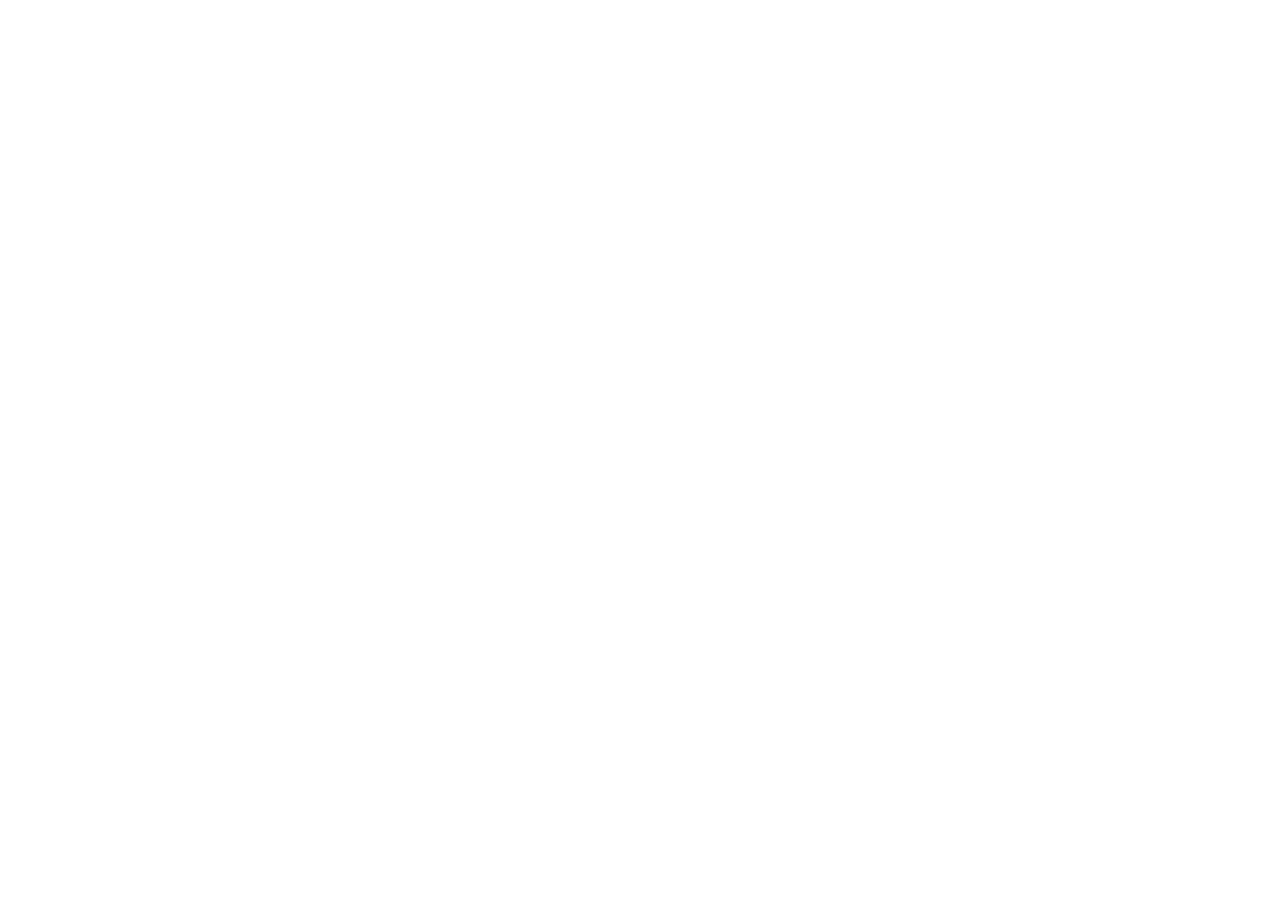
==== bootstrap/index.html @ 495967c0 "template created" ====
<!DOCTYPE html>
<html lang="en">
<head>
    <meta charset="UTF-8">
    <meta name="viewport" content="width=device-width, initial-scale=1.0">
    <title>Document</title>
</head>
<body>
    
</body>
</html>
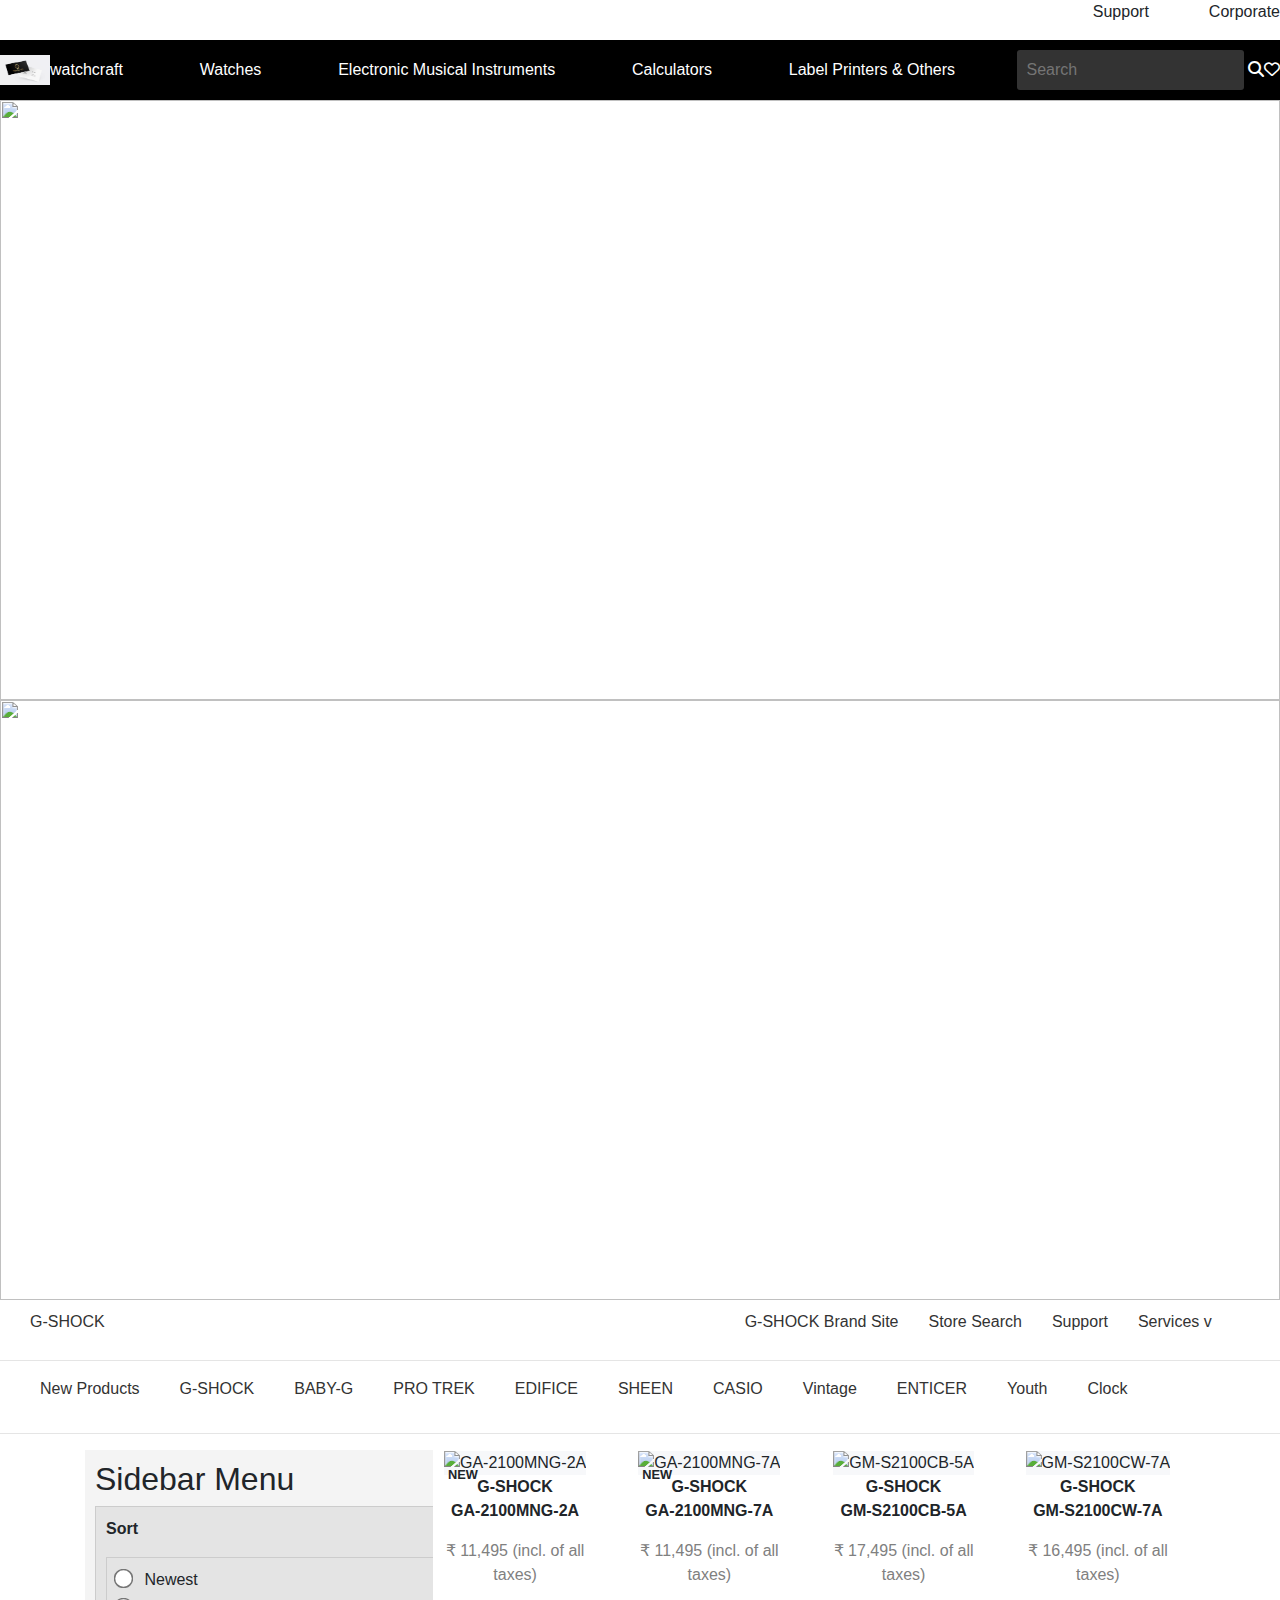
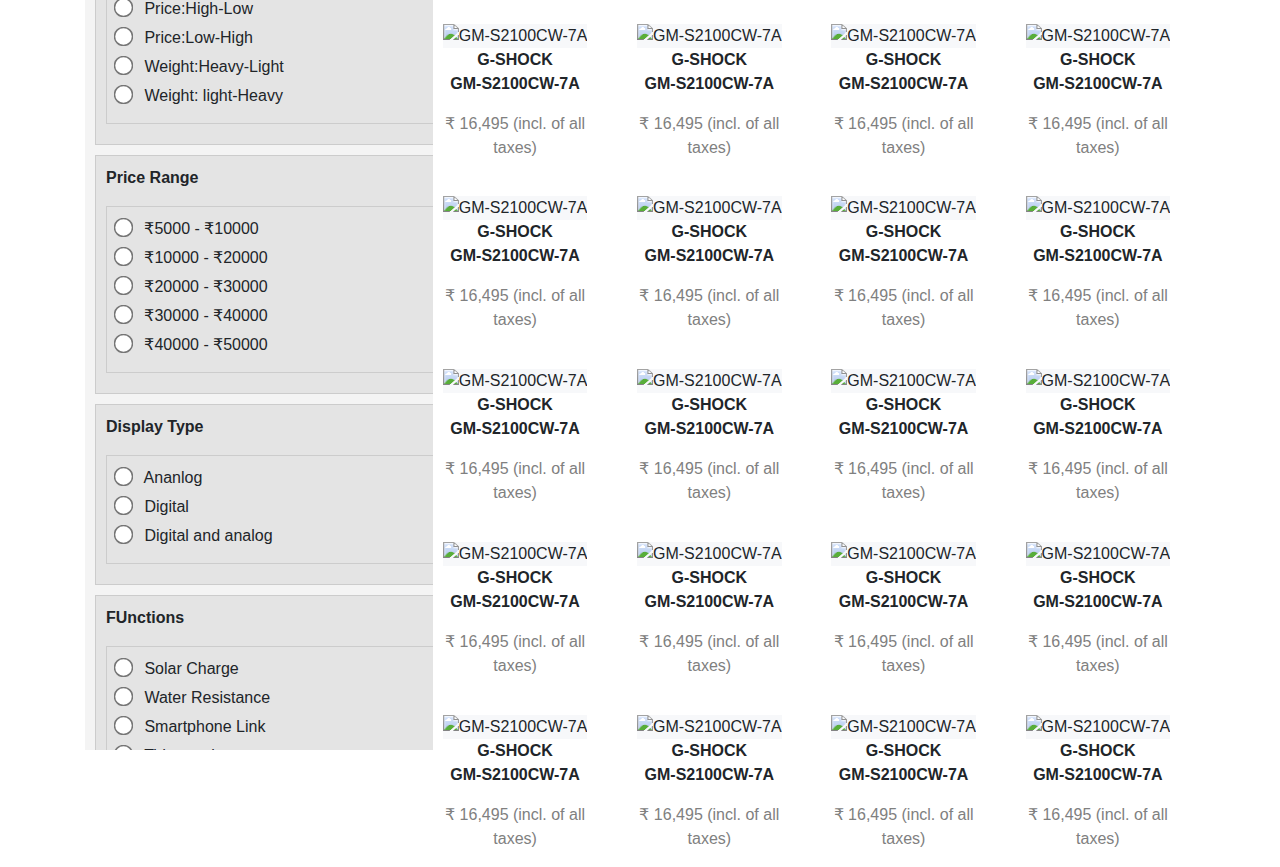
==== commit da2d883c: "Day-2Work" ====
--- a/bootstrap/index.html
+++ b/bootstrap/index.html
@@ -1,11 +1,467 @@
+<!-- /* ------------------------------------------------Aditya Thakur(Start)---------------------------------------------------------- */ -->
+
 <!DOCTYPE html>
 <html lang="en">
+
 <head>
     <meta charset="UTF-8">
     <meta name="viewport" content="width=device-width, initial-scale=1.0">
-    <title>Document</title>
+    <title>Casio G-SHOCK Watches</title>
+    <link rel="stylesheet" href="styles.css">
+    <link rel="stylesheet" href="https://cdnjs.cloudflare.com/ajax/libs/font-awesome/6.6.0/css/all.min.css">
+    <link href="https://maxcdn.bootstrapcdn.com/bootstrap/4.5.2/css/bootstrap.min.css" rel="stylesheet" />
+    <link href="https://stackpath.bootstrapcdn.com/bootstrap/4.5.2/css/bootstrap.min.css" rel="stylesheet">
+
 </head>
+
 <body>
-    
+    <nav>
+        <div class="adi-container">
+            <div class="adi-1st-nav">
+                <ul>Support</ul>
+                <ul>Corporate</ul>
+            </div>
+            <div class="adi-2nd-nav">
+                <ul><img src="./images/Screenshot 2024-07-17 230038.png" alt="logo"></ul>
+                <ul>watchcraft</ul>
+                <ul>Watches</ul>
+                <ul>Electronic Musical Instruments</ul>
+                <ul>Calculators</ul>
+                <ul>Label Printers & Others</ul>
+                <ul>
+                    <input type="text" placeholder="Search">
+                    <i class="fas fa-search"></i>
+                </ul>
+                <ul><i class="far fa-heart"></i></ul>
+            </div>
+            <div>
+                <img style="width: 100%; height: 600px;" src="images/watch craft1.png" alt="">
+
+            </div>
+
+            <div>
+                <img style="width: 100%; height: 600px;" src="images/watchcraft2.png" alt="">
+            </div>
+            <div class="adi-3rd-nav">
+                <ul>G-SHOCK</ul>
+                <ul>G-SHOCK Brand Site</ul>
+                <ul>Store Search</ul>
+                <ul>Support</ul>
+                <ul>Services v</ul>
+            </div>
+            <hr>
+            <div class="adi-4th-nav">
+                <ul>New Products</ul>
+                <ul>G-SHOCK</ul>
+                <ul>BABY-G</ul>
+                <ul>PRO TREK</ul>
+                <ul>EDIFICE</ul>
+                <ul>SHEEN</ul>
+                <ul>CASIO</ul>
+                <ul>Vintage</ul>
+                <ul>ENTICER</ul>
+                <ul>Youth</ul>
+                <ul>Clock</ul>
+            </div>
+            <hr>
+        </div>
+    </nav>
+    <!-- /* ------------------------------------------------Abhishek Mandal(Start)---------------------------------------------------------- */ -->
+    <div class="mainbody">
+        <div class="container">
+            <div class="sidebar-container">
+                <div class="sidebar">
+                    <h2>Sidebar Menu</h2>
+                    <div>
+                        <p><b>Sort</b></p>
+                        <div class="radio-group">
+                            <label><input type="radio" name="group1" value="1"> Newest</label>
+                            <label><input type="radio" name="group1" value="2"> Price:High-Low</label>
+                            <label><input type="radio" name="group1" value="3"> Price:Low-High</label>
+                            <label><input type="radio" name="group1" value="4"> Weight:Heavy-Light</label>
+                            <label><input type="radio" name="group1" value="5"> Weight: light-Heavy</label>
+                        </div>
+                    </div>
+                    <div>
+                        <p><b>Price Range</b></p>
+                        <div class="radio-group">
+                            <label><input type="radio" name="group2" value="1"> ₹5000 - ₹10000</label>
+                            <label><input type="radio" name="group2" value="2"> ₹10000 - ₹20000</label>
+                            <label><input type="radio" name="group2" value="3"> ₹20000 - ₹30000</label>
+                            <label><input type="radio" name="group2" value="4"> ₹30000 - ₹40000</label>
+                            <label><input type="radio" name="group2" value="5"> ₹40000 - ₹50000</label>
+                        </div>
+                    </div>
+                    <div>
+                        <p><b>Display Type</b></p>
+                        <div class="radio-group">
+                            <label><input type="radio" name="group3" value="1"> Ananlog</label>
+                            <label><input type="radio" name="group3" value="2"> Digital</label>
+                            <label><input type="radio" name="group3" value="3"> Digital and analog</label>
+                        </div>
+                    </div>
+                    <div>
+                        <p><b>FUnctions</b></p>
+                        <div class="radio-group">
+                            <label><input type="radio" name="group4" value="1"> Solar Charge</label>
+                            <label><input type="radio" name="group4" value="2"> Water Resistance</label>
+                            <label><input type="radio" name="group4" value="3"> Smartphone Link</label>
+                            <label><input type="radio" name="group4" value="4"> Tide graph</label>
+                            <label><input type="radio" name="group4" value="5"> Hand home position correction</label>
+                            <label><input type="radio" name="group4" value="5"> Mood Data</label>
+                        </div>
+                    </div>
+                    <div>
+                        <p><b>Bezel Color</b></p>
+                        <div class="radio-group">
+                            <label><input type="radio" name="group5" value="1"> Black</label>
+                            <label><input type="radio" name="group5" value="2"> Blue</label>
+                            <label><input type="radio" name="group5" value="3"> Green</label>
+                            <label><input type="radio" name="group5" value="4"> Pink</label>
+                            <label><input type="radio" name="group5" value="5"> Beige</label>
+                            <label><input type="radio" name="group5" value="5"> purple</label>
+                            <label><input type="radio" name="group5" value="5"> yellow</label>
+                            <label><input type="radio" name="group5" value="5"> red</label>
+                            <label><input type="radio" name="group5" value="5"> grey</label>
+                            <label><input type="radio" name="group5" value="5"> orange</label>
+                            <label><input type="radio" name="group5" value="5"> voilet</label>
+                            <label><input type="radio" name="group5" value="5"> gold</label>
+                            <label><input type="radio" name="group5" value="5"> copper</label>
+                        </div>
+                    </div>
+                    <div>
+                        <p><b>Series</b></p>
+                        <div class="radio-group">
+                            <label><input type="radio" name="group6" value="1"> MT-G</label>
+                            <label><input type="radio" name="group6" value="2"> FULL METAL</label>
+                            <label><input type="radio" name="group6" value="3"> OG-STEEL</label>
+                            <label><input type="radio" name="group6" value="4"> G-SQUAD</label>
+                            <label><input type="radio" name="group6" value="5"> MASTER OF G</label>
+                        </div>
+                    </div>
+                    <div>
+                        <p><b>Time Adjustment</b></p>
+                        <div class="radio-group">
+                            <label><input type="radio" name="group7" value="1"> GPS satellite radio reception</label>
+                            <label><input type="radio" name="group7" value="2"> Standard radio reception</label>
+                            <label><input type="radio" name="group7" value="3"> Option 3</label>
+                        </div>
+                    </div>
+                    <div>
+                        <p><b>Sensor feature</b></p>
+                        <div class="radio-group">
+                            <label><input type="radio" name="group8" value="1"> Direction</label>
+                            <label><input type="radio" name="group8" value="2"> Altitude</label>
+                            <label><input type="radio" name="group8" value="3"> Barometric pressure</label>
+                            <label><input type="radio" name="group8" value="4"> Temperature</label>
+                            <label><input type="radio" name="group8" value="5"> Water depth</label>
+                        </div>
+                    </div>
+                    <div>
+                        <p><b>Characteristics</b></p>
+                        <div class="radio-group">
+                            <label><input type="radio" name="group9" value="1">Carbon materials</label>
+                            <label><input type="radio" name="group9" value="2">Collaboration model</label>
+                        </div>
+                    </div>
+                    <div>
+                        <p><b>Water resistance function</b></p>
+                        <div class="radio-group">
+                            <label><input type="radio" name="group10" value="1"> Water resistance for ISO 200m
+                                submersion</label>
+                            <label><input type="radio" name="group10" value="2"> Water resistance up to 20 bar</label>
+
+                        </div>
+                    </div>
+                    <button class="clear-button" onclick="clearFilters()">Clear Filter</button>
+                </div>
+                <script>
+                    function clearFilters() {
+                        const radios = document.querySelectorAll('.sidebar input[type="radio"]');
+                        radios.forEach(radio => {
+                            radio.checked = false;
+                        });
+                    }
+                </script>
+                <!-- /* ------------------------------------------------Himanshu Ladekar(Start)---------------------------------------------------------- */ -->
+            </div>
+            <div class="container" id="hima">
+                <div class="row" id="hima2">
+                    <div class="col-lg-3 col-md-6 watch-card">
+                        <div class="position-relative">
+                            <span class="new-label">NEW</span>
+                            <img src="https://www.casio.com/content/dam/casio/product-info/locales/in/en/timepiece/product/watch/G/GA/GA2/ga-2100mng-2a/assets/GA-2100MNG-2A.png.transform/product-panel/image.png"
+                                alt="GA-2100MNG-2A" class="watch-image" />
+                        </div>
+                        <p class="watch-name">G-SHOCK<br />GA-2100MNG-2A</p>
+                        <p class="watch-price">₹ 11,495 (incl. of all taxes)</p>
+                    </div>
+                    <div class="col-lg-3 col-md-6 watch-card">
+                        <div class="position-relative">
+                            <span class="new-label">NEW</span>
+                            <img src="https://www.casio.com/content/dam/casio/product-info/locales/in/en/timepiece/product/watch/G/GR/GRB/gr-b300-1a/assets/GR-B300-1A.png.transform/product-panel/image.png"
+                                alt="GA-2100MNG-7A" class="watch-image" />
+                        </div>
+                        <p class="watch-name">G-SHOCK<br />GA-2100MNG-7A</p>
+                        <p class="watch-price">₹ 11,495 (incl. of all taxes)</p>
+                    </div>
+                    <div class="col-lg-3 col-md-6 watch-card">
+                        <div class="position-relative">
+                            <img src="https://www.casio.com/content/casio/locales/in/en/products/watches/gshock/_jcr_content/root/responsivegrid/container/product_panel_list_f/content_panel_202302141951216142/image.casiocoreimg.png/1717392389607/gm-110gc-1a.png"
+                                alt="GM-S2100CB-5A" class="watch-image" />
+                        </div>
+                        <p class="watch-name">G-SHOCK<br />GM-S2100CB-5A</p>
+                        <p class="watch-price">₹ 17,495 (incl. of all taxes)</p>
+                    </div>
+                    <div class="col-lg-3 col-md-6 watch-card">
+                        <div class="position-relative">
+                            <img src="https://www.casio.com/content/dam/casio/product-info/locales/in/en/timepiece/product/watch/G/G5/G56/g-5600srf-1/assets/G-5600SRF-1.png.transform/product-panel/image.png"
+                                alt="GM-S2100CW-7A" class="watch-image" />
+                        </div>
+                        <p class="watch-name">G-SHOCK<br />GM-S2100CW-7A</p>
+                        <p class="watch-price">₹ 16,495 (incl. of all taxes)</p>
+                    </div>
+                    <div class="col-lg-3 col-md-6 watch-card">
+                        <div class="position-relative">
+                            <img src="https://www.casio.com/content/dam/casio/product-info/locales/in/en/timepiece/product/watch/G/G5/G56/g-5600srf-1/assets/G-5600SRF-1.png.transform/product-panel/image.png"
+                                alt="GM-S2100CW-7A" class="watch-image" />
+                        </div>
+                        <p class="watch-name">G-SHOCK<br />GM-S2100CW-7A</p>
+                        <p class="watch-price">₹ 16,495 (incl. of all taxes)</p>
+                    </div>
+                    <div class="col-lg-3 col-md-6 watch-card">
+                        <div class="position-relative">
+                            <img src="https://www.casio.com/content/dam/casio/product-info/locales/in/en/timepiece/product/watch/G/GA/GA2/ga-2100mng-7a/assets/GA-2100MNG-7A.png.transform/product-panel/image.png"
+                                alt="GM-S2100CW-7A" class="watch-image" />
+                        </div>
+                        <p class="watch-name">G-SHOCK<br />GM-S2100CW-7A</p>
+                        <p class="watch-price">₹ 16,495 (incl. of all taxes)</p>
+                    </div>
+                    <div class="col-lg-3 col-md-6 watch-card">
+                        <div class="position-relative">
+                            <img src="https://www.casio.com/content/dam/casio/product-info/locales/in/en/timepiece/product/watch/G/GM/GMS/gm-s2100cb-5a/assets/GM-S2100CB-5A.png.transform/product-panel/image.png"
+                                alt="GM-S2100CW-7A" class="watch-image" />
+                        </div>
+                        <p class="watch-name">G-SHOCK<br />GM-S2100CW-7A</p>
+                        <p class="watch-price">₹ 16,495 (incl. of all taxes)</p>
+                    </div>
+                    <div class="col-lg-3 col-md-6 watch-card">
+                        <div class="position-relative">
+                            <img src="https://www.casio.com/content/dam/casio/product-info/locales/in/en/timepiece/product/watch/G/GA/GA2/ga-2100-2a2/assets/GA-2100-2A2.png.transform/product-panel/image.png"
+                                alt="GM-S2100CW-7A" class="watch-image" />
+                        </div>
+                        <p class="watch-name">G-SHOCK<br />GM-S2100CW-7A</p>
+                        <p class="watch-price">₹ 16,495 (incl. of all taxes)</p>
+                    </div>
+                    <div class="col-lg-3 col-md-6 watch-card">
+                        <div class="position-relative">
+                            <img src="https://www.casio.com/content/dam/casio/product-info/locales/in/en/timepiece/product/watch/G/GM/GMD/gmd-s5600ep-9/assets/GMD-S5600EP-9.png.transform/product-panel/image.png"
+                                alt="GM-S2100CW-7A" class="watch-image" />
+                        </div>
+                        <p class="watch-name">G-SHOCK<br />GM-S2100CW-7A</p>
+                        <p class="watch-price">₹ 16,495 (incl. of all taxes)</p>
+                    </div>
+                    <div class="col-lg-3 col-md-6 watch-card">
+                        <div class="position-relative">
+                            <img src="https://www.casio.com/content/dam/casio/product-info/locales/in/en/timepiece/product/watch/G/GB/GBX/gbx-100-2a/assets/GBX-100-2A.png.transform/product-panel/image.png"
+                                alt="GM-S2100CW-7A" class="watch-image" />
+                        </div>
+                        <p class="watch-name">G-SHOCK<br />GM-S2100CW-7A</p>
+                        <p class="watch-price">₹ 16,495 (incl. of all taxes)</p>
+                    </div>
+                    <div class="col-lg-3 col-md-6 watch-card">
+                        <div class="position-relative">
+                            <img src="https://www.casio.com/content/dam/casio/product-info/locales/in/en/timepiece/product/watch/G/GR/GRB/gr-b300-1a4/assets/GR-B300-1A4.png.transform/product-panel/image.png"
+                                alt="GM-S2100CW-7A" class="watch-image" />
+                        </div>
+                        <p class="watch-name">G-SHOCK<br />GM-S2100CW-7A</p>
+                        <p class="watch-price">₹ 16,495 (incl. of all taxes)</p>
+                    </div>
+                    <div class="col-lg-3 col-md-6 watch-card">
+                        <div class="position-relative">
+                            <img src="https://www.casio.com/content/dam/casio/product-info/locales/in/en/timepiece/product/watch/G/GR/GRB/gr-b300-8a2/assets/GR-B300-8A2.png.transform/product-panel/image.png"
+                                alt="GM-S2100CW-7A" class="watch-image" />
+                        </div>
+                        <p class="watch-name">G-SHOCK<br />GM-S2100CW-7A</p>
+                        <p class="watch-price">₹ 16,495 (incl. of all taxes)</p>
+                    </div>
+                    <div class="col-lg-3 col-md-6 watch-card">
+                        <div class="position-relative">
+                            <img src="https://www.casio.com/content/dam/casio/product-info/locales/in/en/timepiece/product/watch/G/GB/GBX/gbx-100-8/assets/GBX-100-8.png.transform/product-panel/image.png"
+                                alt="GM-S2100CW-7A" class="watch-image" />
+                        </div>
+                        <p class="watch-name">G-SHOCK<br />GM-S2100CW-7A</p>
+                        <p class="watch-price">₹ 16,495 (incl. of all taxes)</p>
+                    </div>
+                    <div class="col-lg-3 col-md-6 watch-card">
+                        <div class="position-relative">
+                            <img src="https://www.casio.com/content/dam/casio/product-info/locales/in/en/timepiece/product/watch/M/MT/MTG/mtg-b3000dn-1a/assets/MTG-B3000DN-1A.png.transform/product-panel/image.png"
+                                alt="GM-S2100CW-7A" class="watch-image" />
+                        </div>
+                        <p class="watch-name">G-SHOCK<br />GM-S2100CW-7A</p>
+                        <p class="watch-price">₹ 16,495 (incl. of all taxes)</p>
+                    </div>
+                    <div class="col-lg-3 col-md-6 watch-card">
+                        <div class="position-relative">
+                            <img src="https://www.casio.com/content/dam/casio/product-info/locales/in/en/timepiece/product/watch/G/GA/GA2/ga-2100-2a2/assets/GA-2100-2A2.png.transform/product-panel/image.png"
+                                alt="GM-S2100CW-7A" class="watch-image" />
+                        </div>
+                        <p class="watch-name">G-SHOCK<br />GM-S2100CW-7A</p>
+                        <p class="watch-price">₹ 16,495 (incl. of all taxes)</p>
+                    </div>
+                    <div class="col-lg-3 col-md-6 watch-card">
+                        <div class="position-relative">
+                            <img src="https://www.casio.com/content/dam/casio/product-info/locales/in/en/timepiece/product/watch/G/GA/GA1/ga-110mf-1a/assets/GA-110MF-1A.png.transform/product-panel/image.png"
+                                alt="GM-S2100CW-7A" class="watch-image" />
+                        </div>
+                        <p class="watch-name">G-SHOCK<br />GM-S2100CW-7A</p>
+                        <p class="watch-price">₹ 16,495 (incl. of all taxes)</p>
+                    </div>
+                    <div class="col-lg-3 col-md-6 watch-card">
+                        <div class="position-relative">
+                            <img src="https://www.casio.com/content/dam/casio/product-info/locales/in/en/timepiece/product/watch/G/GM/GMA/gma-p2100sg-1a/assets/GMA-P2100SG-1A.png.transform/product-panel/image.png"
+                                alt="GM-S2100CW-7A" class="watch-image" />
+                        </div>
+                        <p class="watch-name">G-SHOCK<br />GM-S2100CW-7A</p>
+                        <p class="watch-price">₹ 16,495 (incl. of all taxes)</p>
+                    </div>
+                    <div class="col-lg-3 col-md-6 watch-card">
+                        <div class="position-relative">
+                            <img src="https://www.casio.com/content/dam/casio/product-info/locales/in/en/timepiece/product/watch/G/GA/GA7/ga-700mf-1a/assets/GA-700MF-1A.png.transform/product-panel/image.png"
+                                alt="GM-S2100CW-7A" class="watch-image" />
+                        </div>
+                        <p class="watch-name">G-SHOCK<br />GM-S2100CW-7A</p>
+                        <p class="watch-price">₹ 16,495 (incl. of all taxes)</p>
+                    </div>
+                    <div class="col-lg-3 col-md-6 watch-card">
+                        <div class="position-relative">
+                            <img src="https://www.casio.com/content/dam/casio/product-info/locales/in/en/timepiece/product/watch/G/GX/GX5/gx-56mf-1/assets/GX-56MF-1.png.transform/product-panel/image.png"
+                                alt="GM-S2100CW-7A" class="watch-image" />
+                        </div>
+                        <p class="watch-name">G-SHOCK<br />GM-S2100CW-7A</p>
+                        <p class="watch-price">₹ 16,495 (incl. of all taxes)</p>
+                    </div>
+                    <div class="col-lg-3 col-md-6 watch-card">
+                        <div class="position-relative">
+                            <img src="https://www.casio.com/content/dam/casio/product-info/locales/in/en/timepiece/product/watch/G/GM/GM1/gm-110gc-1a/assets/GM-110GC-1A.png.transform/product-panel/image.png"
+                                alt="GM-S2100CW-7A" class="watch-image" />
+                        </div>
+                        <p class="watch-name">G-SHOCK<br />GM-S2100CW-7A</p>
+                        <p class="watch-price">₹ 16,495 (incl. of all taxes)</p>
+                    </div>
+                    <div class="col-lg-3 col-md-6 watch-card">
+                        <div class="position-relative">
+                            <img src="https://www.casio.com/content/dam/casio/product-info/locales/in/en/timepiece/product/watch/G/GM/GM5/gm-5600ug-9/assets/GM-5600UG-9.png.transform/product-panel/image.png"
+                                alt="GM-S2100CW-7A" class="watch-image" />
+                        </div>
+                        <p class="watch-name">G-SHOCK<br />GM-S2100CW-7A</p>
+                        <p class="watch-price">₹ 16,495 (incl. of all taxes)</p>
+                    </div>
+                    <div class="col-lg-3 col-md-6 watch-card">
+                        <div class="position-relative">
+                            <img src="https://www.casio.com/content/dam/casio/product-info/locales/in/en/timepiece/product/watch/G/GA/gab/ga-b001cy-1a/assets/GA-B001CY-1A.png.transform/product-panel/image.png"
+                                alt="GM-S2100CW-7A" class="watch-image" />
+                        </div>
+                        <p class="watch-name">G-SHOCK<br />GM-S2100CW-7A</p>
+                        <p class="watch-price">₹ 16,495 (incl. of all taxes)</p>
+                    </div>
+                    <div class="col-lg-3 col-md-6 watch-card">
+                        <div class="position-relative">
+                            <img src="https://www.casio.com/content/dam/casio/product-info/locales/in/en/timepiece/product/watch/G/GW/GWG/gwg-b1000-3a/assets/GWG-B1000-3A.png.transform/product-panel/image.png"
+                                alt="GM-S2100CW-7A" class="watch-image" />
+                        </div>
+                        <p class="watch-name">G-SHOCK<br />GM-S2100CW-7A</p>
+                        <p class="watch-price">₹ 16,495 (incl. of all taxes)</p>
+                    </div>
+                    <div class="col-lg-3 col-md-6 watch-card">
+                        <div class="position-relative">
+                            <img src="https://www.casio.com/content/dam/casio/product-info/locales/in/en/timepiece/product/watch/G/GM/GMS/gm-s2100pg-4a/assets/GM-S2100PG-4A.png.transform/product-panel/image.png"
+                                alt="GM-S2100CW-7A" class="watch-image" />
+                        </div>
+                        <p class="watch-name">G-SHOCK<br />GM-S2100CW-7A</p>
+                        <p class="watch-price">₹ 16,495 (incl. of all taxes)</p>
+
+                    </div>
+                    <!-- /* ------------------------------------------------Himanshu Ladekar(End)---------------------------------------------------------- */ -->
+                    <!-- /* ------------------------------------------------Mahesh Tidgam(Start)---------------------------------------------------------- */
+
+                </div>
+            </div>
+            
+            <script src="https://ajax.googleapis.com/ajax/libs/jquery/3.5.1/jquery.min.js"></script>
+            <script src="https://maxcdn.bootstrapcdn.com/bootstrap/4.5.2/js/bootstrap.min.js"></script>
+            </div>
+            <section>
+            <footer class="footer mt-auto py-3">
+                <div class="container text-center">
+                    <div class="row">
+                        <div class="col-6 col-md-3">
+                            <h6>Products</h6>
+                            <ul class="list-unstyled">
+                                <li><a href="#">Products</a></li>
+                            </ul>
+                        </div>
+                        <div class="col-6 col-md-3">
+                            <h6>Customer Support</h6>
+                            <ul class="list-unstyled">
+                                <li><a href="#">Support</a></li>
+                            </ul>
+                        </div>
+                        <div class="col-6 col-md-3">
+                            <h6>Corporate</h6>
+                            <ul class="list-unstyled">
+                                <li><a href="#">Corporate</a></li>
+                            </ul>
+                        </div>
+                        <div class="col-6 col-md-3">
+                            <h6>Warranty</h6>
+                            <ul class="list-unstyled">
+                                <li><a href="#">Warranty</a></li>
+                            </ul>
+                        </div>
+                    </div>
+                    <div class="row mt-3">
+                        <div class="col-12">
+                            <div class="social-icons">
+                                <a href="#"><i class="fa fa-facebook-f"></i></a>
+                                <a href="#"><i class="fa fa-instagram"></i></a>
+                                <a href="#"><i class="fa fa-youtube"></i></a>
+                                <a href="#"><i class="fa fa-twitter"></i></a>
+                                <a href="#"><i class="fa fa-linkedin"></i></a>
+                            </div>
+                        </div>
+                    </div>
+                    <div class="row mt-3">
+                        <div class="col-12">
+                            <ul class="list-inline">
+                                <li class="list-inline-item"><a href="#">Privacy Policy</a></li>
+                                <li class="list-inline-item"><a href="#">Labour Compliance</a></li>
+                                <li class="list-inline-item"><a href="#">Secretarial (redirect)</a></li>
+                                <li class="list-inline-item"><a href="#">CSR Policy</a></li>
+                                <li class="list-inline-item"><a href="#">Cookie Policy</a></li>
+                                <li class="list-inline-item"><a href="#">Terms of Use</a></li>
+                                <li class="list-inline-item"><a href="#">Sitemap</a></li>
+                                <li class="list-inline-item"><a href="#">Contact Us</a></li>
+                                <li class="list-inline-item"><a href="#">India</a></li>
+                            </ul>
+                        </div>
+                    </div>
+                    <div class="row mt-3">
+                        <div class="col-12">
+                            <p class="bottom-text">
+                                © 2024 Casio India Co., Pvt. Ltd.<br>
+                                Please help us recycle e-waste and plastic waste responsibly.<br>
+                                For more information or e-waste pick up, please call 1800 2022746 or <a href="#">click
+                                    here</a> for more details.
+                            </p>
+                        </div>
+                    </div>
+                </div>
+            </footer>
+
+            <link href="https://stackpath.bootstrapcdn.com/font-awesome/4.7.0/css/font-awesome.min.css"
+                rel="stylesheet">
+            </section> -->
 </body>
+
 </html>--- a/bootstrap/styles.css
+++ b/bootstrap/styles.css
@@ -0,0 +1,238 @@
+/* ------------------------------------------------Aditya Thakur---------------------------------------------------------- */
+body {
+    font-family: Arial, sans-serif;
+    margin: 0;
+    padding: 0;
+    background-color: #f0f0f0; /* Adjust as per design */
+  }
+  nav {
+    background-color: #fff;
+    width: 100vw;
+
+
+  }
+  .adi-container {
+    max-width: 1300px;
+    margin: auto;
+
+  }
+  .adi-1st-nav {
+    display: flex;
+    justify-content: flex-end;
+    align-items: center;
+
+
+  }
+  .adi-1st-nav ul {
+    margin-left: 20px; /* Adjust spacing between items */
+    cursor: pointer; /* If these are links */
+  }
+  .adi-2nd-nav {
+    display: flex;
+    justify-content: space-between;
+    align-items: center;
+    background-color: #000; /* Adjust background color */
+    padding: 10px 0;
+    color: #fff; /* Adjust text color */
+  }
+  .adi-2nd-nav ul {
+    list-style: none;
+    margin: 0;
+    padding: 0;
+    cursor: pointer;
+  }
+  .adi-2nd-nav ul img {
+    width: 50px; /* Adjust logo size */
+    height: auto; /* Maintain aspect ratio */
+  }
+  .adi-2nd-nav ul:nth-child(3), 
+  .adi-2nd-nav ul:nth-child(4), 
+  .adi-2nd-nav ul:nth-child(5), 
+  .adi-2nd-nav ul:nth-child(6){
+      margin-left: 6%;
+  }
+  .adi-2nd-nav ul:nth-child(7), 
+  .adi-2nd-nav ul:nth-child(9) {
+    margin-left: auto; /* Push these to the right */
+  }
+  .adi-2nd-nav input[type="text"] {
+    background-color: #333; /* Adjust input background color */
+    color: #fff; /* Adjust input text color */
+    border: none; /* Adjust input border */
+    padding: 8px 10px;
+    border-radius: 3px; /* Adjust border radius */
+
+  }
+  .adi-3rd-nav {
+    display: flex;
+    align-items: center;
+    padding: 10px 0;
+    color: #333; /* Adjust text color */
+  }
+  .adi-3rd-nav ul {
+    margin: 0;
+    padding: 0;
+    list-style: none;
+    cursor: pointer; 
+    margin-left: 30px;/* If these are links */
+  }
+  .adi-3rd-nav ul:nth-of-type(2){
+      margin-left: 50%;
+  }
+  .adi-4th-nav {
+    display: flex;
+    align-items: center;
+    color: #333; /* Adjust text color */
+
+  }
+  .adi-4th-nav ul {
+    cursor: pointer; /* If these are links */
+
+  }
+  /* ------------------------------------------------Aditya Thakur(End)---------------------------------------------------------- */
+  /* ------------------------------------------------Himanshu Ladekar---------------------------------------------------------- */
+  .watch-card {
+        
+    text-align: center;
+    margin-bottom: 20px;
+    padding-left: 20px;
+    transition: transform 0.3s, box-shadow 0.5s;
+    
+  }
+  .watch-card:hover {
+    transform: translateY(-10px);
+    box-shadow: rgb(42, 42, 77) 0px 50px 100px -20px, rgba(0, 0, 0, 0.682) 0px 30px 60px -30px, rgb(10, 37, 64) 0px -2px 6px 0px inset;
+  }
+  .watch-image {
+    max-width: 100%;
+    height: auto;
+    background-color:#f7f8fa;
+  }
+  .watch-name {
+    font-weight: bold;
+  }
+  .watch-price {
+    color: gray;
+  }
+  .new-label {
+    position: absolute;
+    top: 10px;
+    left: 10px;
+    
+    padding: 5px;
+    font-size: 0.8rem;
+    font-weight: bold;
+  }
+  #hima,#hima2{
+    padding-left: 0px;
+  }
+  .mainbody{
+    display: flex;
+  }
+    /* ------------------------------------------------Himanshu Ladekar(End)---------------------------------------------------------- */
+    /* ---------------------------------------------------Abhishek Mandal------------------------------------------------------------- */
+
+    body {
+        margin: 0;
+        font-family: Arial, sans-serif;
+    }
+    .container {
+        display: flex;
+        height: 100vh; /* Viewport height */
+    }
+    .sidebar-container {
+        height: 100%; 
+        overflow-y: auto; /* Enable vertical scrolling */
+        overflow-x: hidden; /* Prevent horizontal scrolling */
+    }
+    .sidebar {
+        width: 500px;
+        height: 350vh; /* 300% of the viewport height */
+        background-color: #f4f4f4;
+        padding: 10px;
+        box-sizing: border-box;
+        overflow-x: hidden; /* Prevent horizontal scrolling */
+        margin-right: 10px;
+    }
+    .content {
+        flex-grow: 1;
+        padding: 20px;
+    }
+    .sidebar div {
+        padding: 10px;
+        margin-bottom: 10px;
+        background-color: #e4e4e4;
+        border: 1px solid #ccc;
+    }
+    .sidebar div:hover {
+        background-color: #ddd;
+    }
+    .radio-group {
+        margin-top: 10px;
+    }
+    .radio-group label {
+        display: block;
+        margin-bottom: 5px;
+    }
+    .radio-group input[type="radio"] {
+        transform: scale(1.5); /* Scale the radio buttons */
+        margin-right: 10px; /* Add some space between the radio button and the label */
+    }
+    .clear-button {
+        margin-top: 20px;
+        padding: 10px;
+        background-color: #f44;
+        color: white;
+        border: none;
+        cursor: pointer;
+    }
+    .clear-button:hover {
+        background-color: #d33;
+    }
+    /* ------------------------------------------------Abhishek Mandal(End)---------------------------------------------------------- */
+    /* ------------------------------------------------Mahesh Tidgam(Start)---------------------------------------------------------- */
+    .footer {
+        background-color: #f8f9fa;
+        padding: 40px 0;
+    }
+    .footer a {
+        color: #6c757d;
+    }
+    .footer a:hover {
+        color: #343a40;
+        text-decoration: none;
+    }
+    .footer .social-icons a {
+        margin-right: 10px;
+        font-size: 20px;
+        color: #6c757d;
+    }
+    .footer .social-icons a:hover {
+        color: #343a40;
+    }
+    .footer .bottom-text {
+        font-size: 14px;
+        color: #6c757d;
+    }
+    .footer .bottom-text a {
+        color: #6c757d;
+    }
+    .footer .bottom-text a:hover {
+        color: #343a40;
+    }
+    @media (max-width: 768px) {
+        .footer .col-6 {
+            margin-bottom: 20px;
+        }
+    }
+    @media (max-width: 576px) {
+        .footer .social-icons {
+            text-align: center;
+        }
+        .footer .list-inline {
+            text-align: center;
+            padding: 0;
+        }
+    }
+    /* ------------------------------------------------Mahesh Tidgam(Start)---------------------------------------------------------- */
+
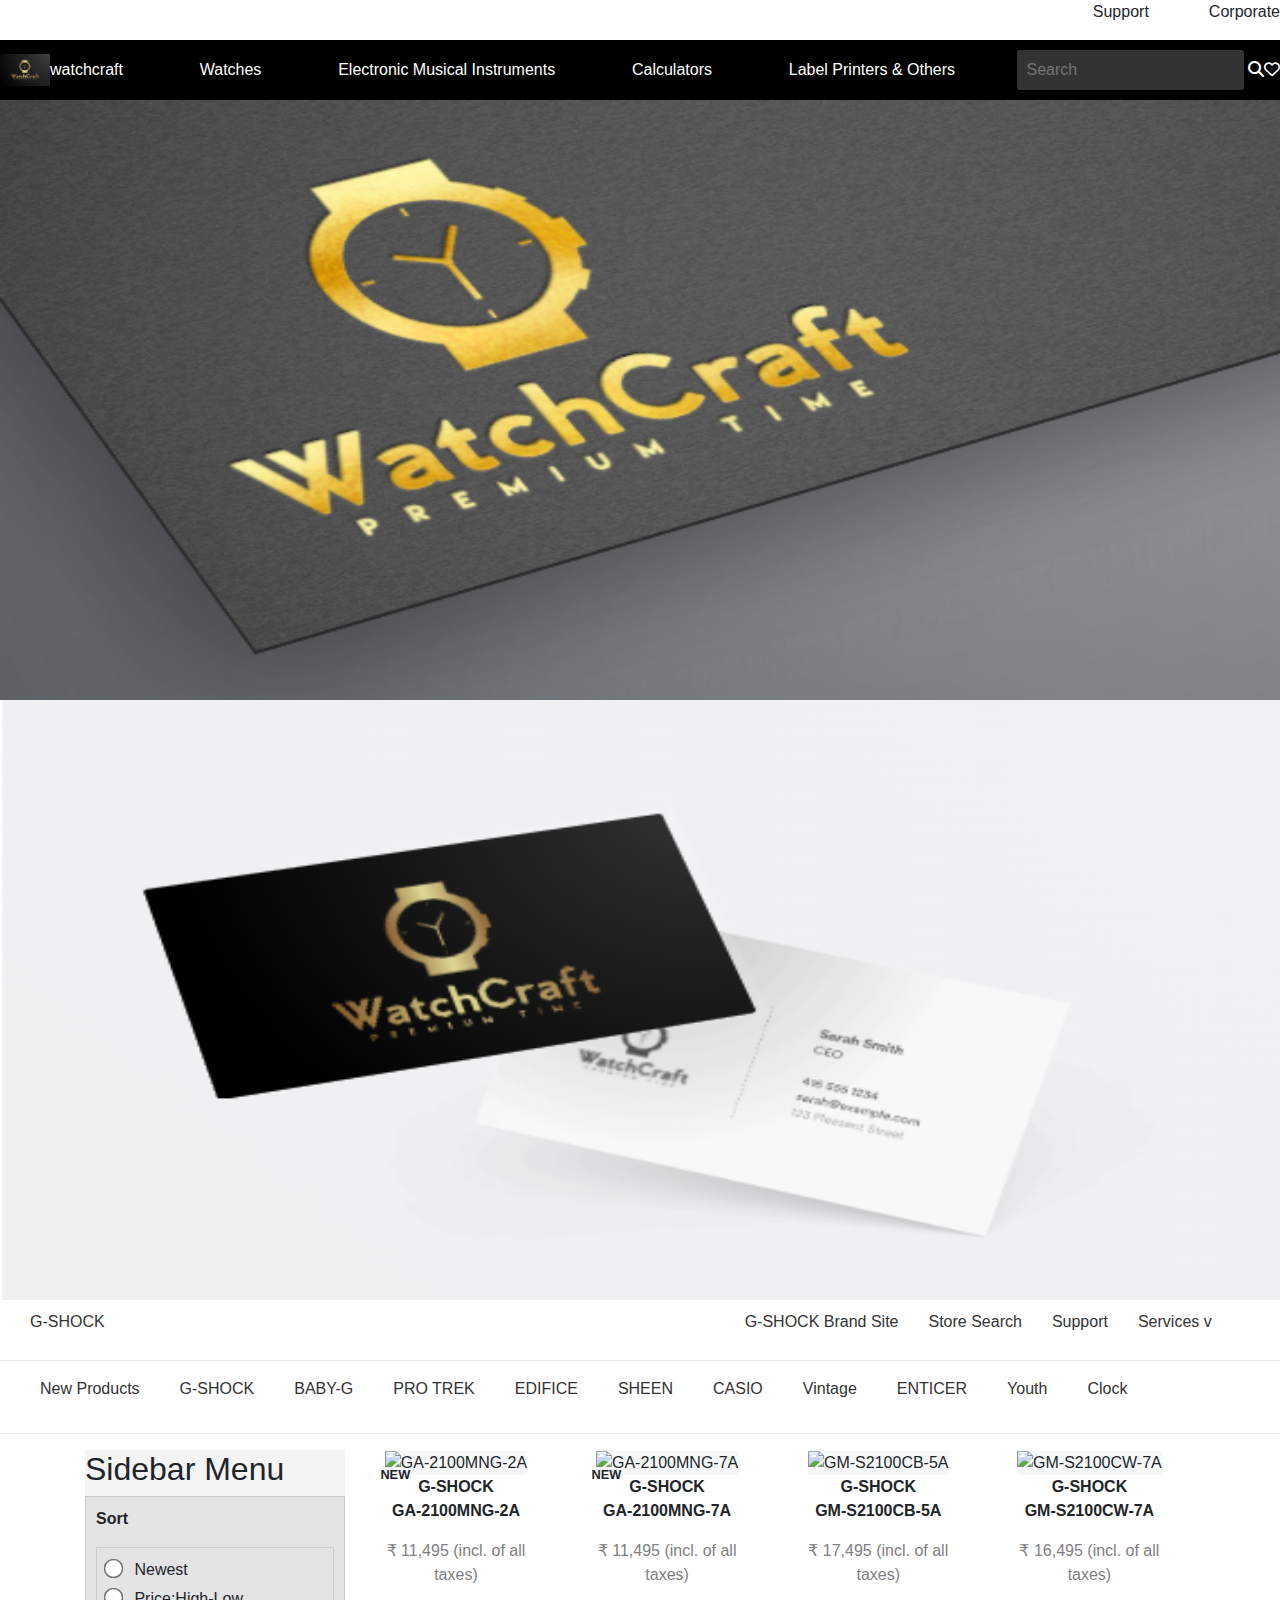
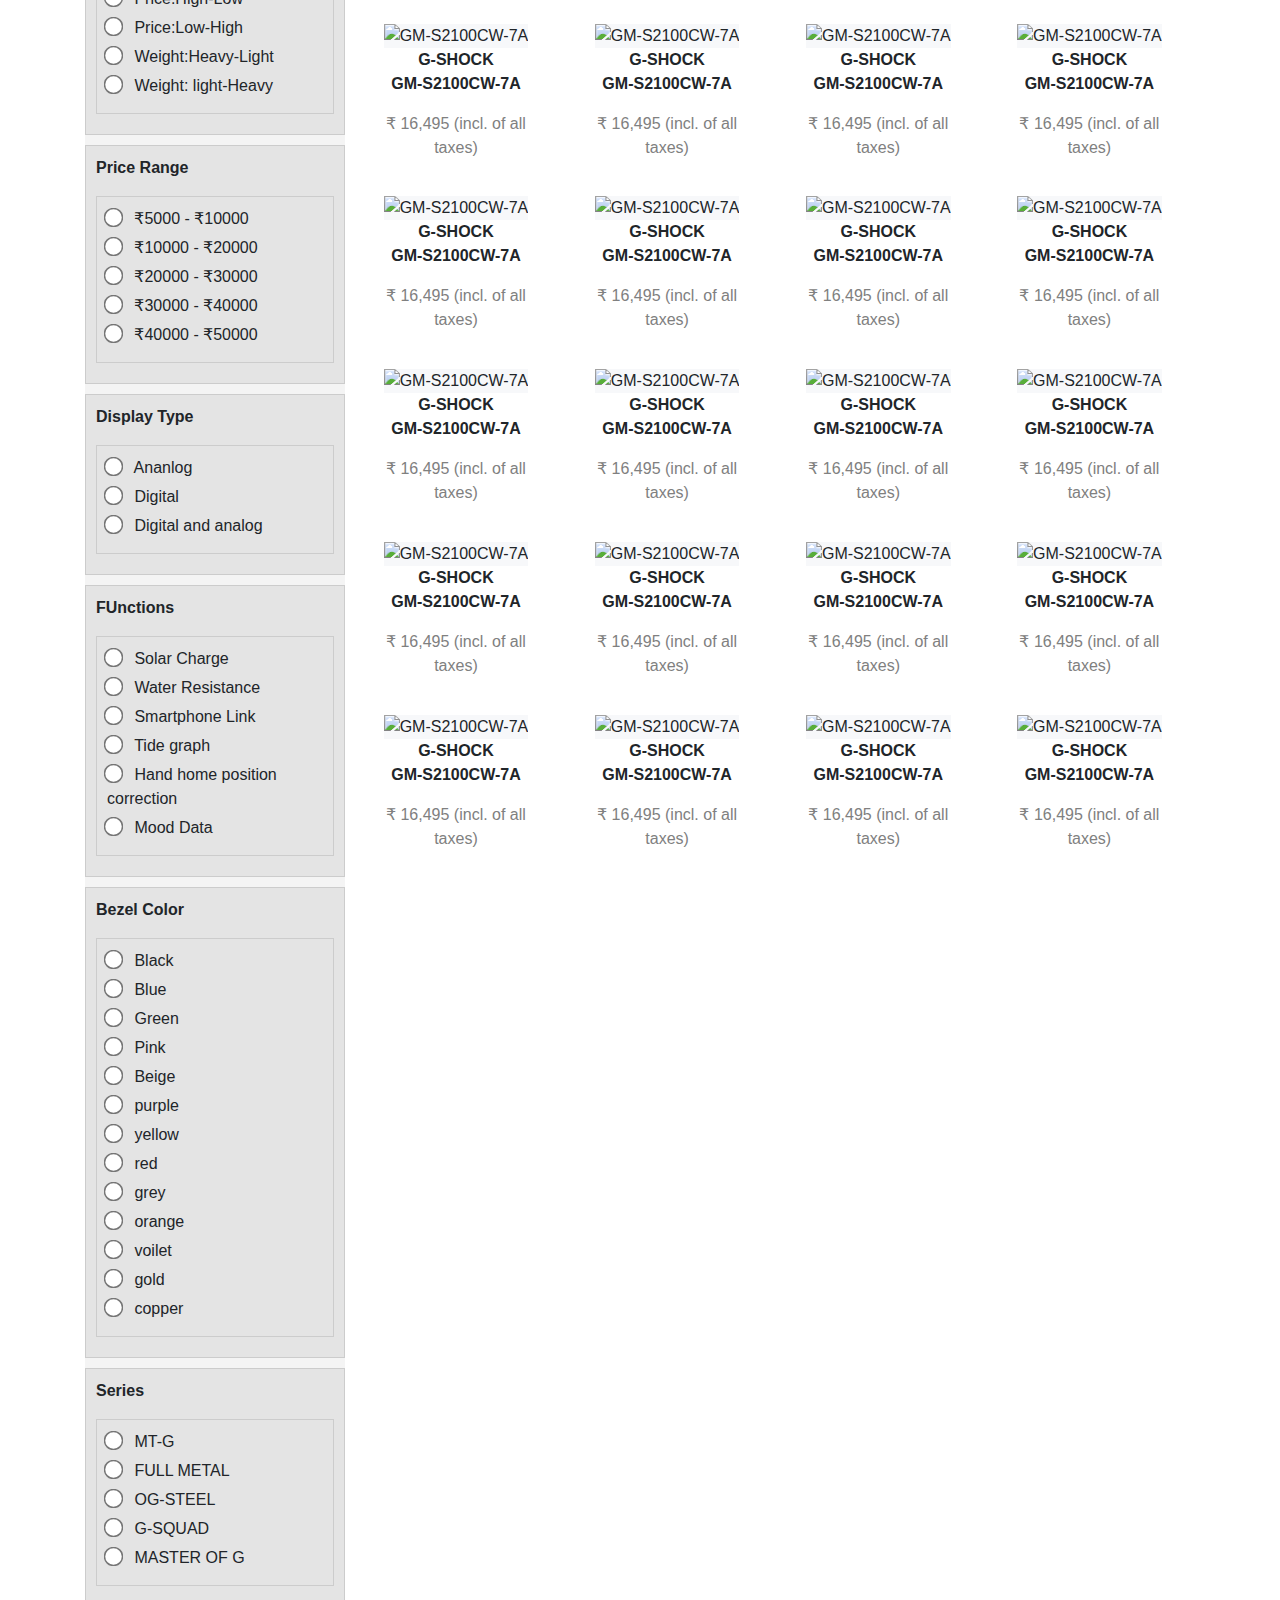
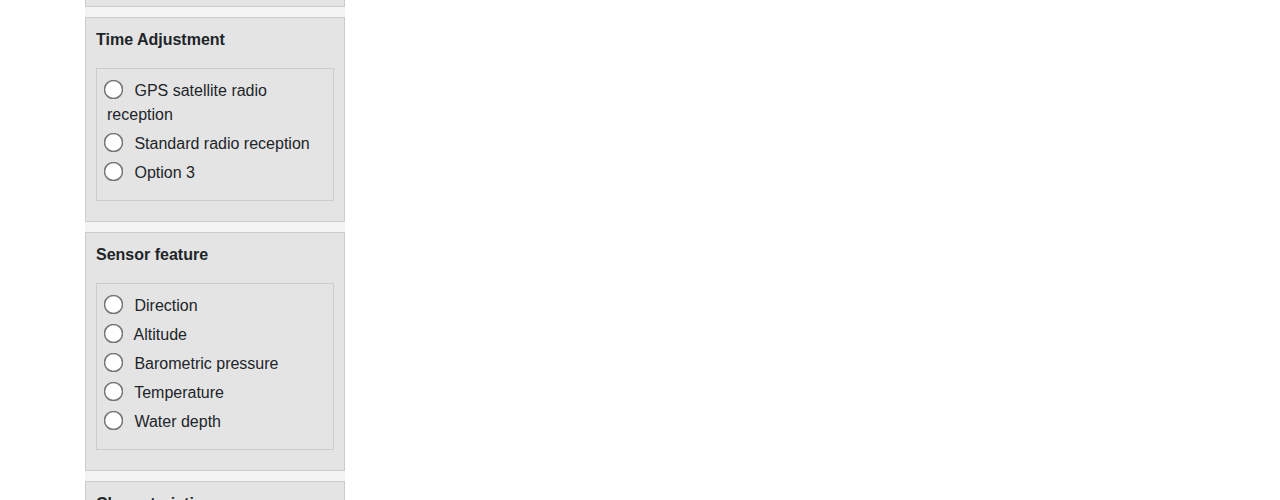
==== commit 6c8b47c2: "ft35_253-Day3" ====
--- a/bootstrap/index.html
+++ b/bootstrap/index.html
@@ -22,7 +22,7 @@
                 <ul>Corporate</ul>
             </div>
             <div class="adi-2nd-nav">
-                <ul><img src="./images/Screenshot 2024-07-17 230038.png" alt="logo"></ul>
+                <ul><img src="./images/Screenshot 2024-07-16 233513.png" alt="logo"></ul>
                 <ul>watchcraft</ul>
                 <ul>Watches</ul>
                 <ul>Electronic Musical Instruments</ul>
@@ -35,12 +35,12 @@
                 <ul><i class="far fa-heart"></i></ul>
             </div>
             <div>
-                <img style="width: 100%; height: 600px;" src="images/watch craft1.png" alt="">
+                <img style="width: 100%; height: 600px;" src="./images/Screenshot 2024-07-17 225930.png" alt="">
 
             </div>
 
             <div>
-                <img style="width: 100%; height: 600px;" src="images/watchcraft2.png" alt="">
+                <img style="width: 100%; height: 600px;" src="./images/Screenshot 2024-07-17 230038.png" alt="">
             </div>
             <div class="adi-3rd-nav">
                 <ul>G-SHOCK</ul>
--- a/bootstrap/styles.css
+++ b/bootstrap/styles.css
@@ -138,18 +138,22 @@
     }
     .container {
         display: flex;
-        height: 100vh; /* Viewport height */
+        height: 100vh;
+        justify-content: space-between; /* Viewport height */
+        max-width: 1300px;
     }
     .sidebar-container {
-        height: 100%; 
+        height: 250%; 
         overflow-y: auto; /* Enable vertical scrolling */
         overflow-x: hidden; /* Prevent horizontal scrolling */
+        margin-right: 20px;
+        width: 350px;
     }
     .sidebar {
-        width: 500px;
+        width: 350px;
         height: 350vh; /* 300% of the viewport height */
         background-color: #f4f4f4;
-        padding: 10px;
+        padding-right: 90px;
         box-sizing: border-box;
         overflow-x: hidden; /* Prevent horizontal scrolling */
         margin-right: 10px;
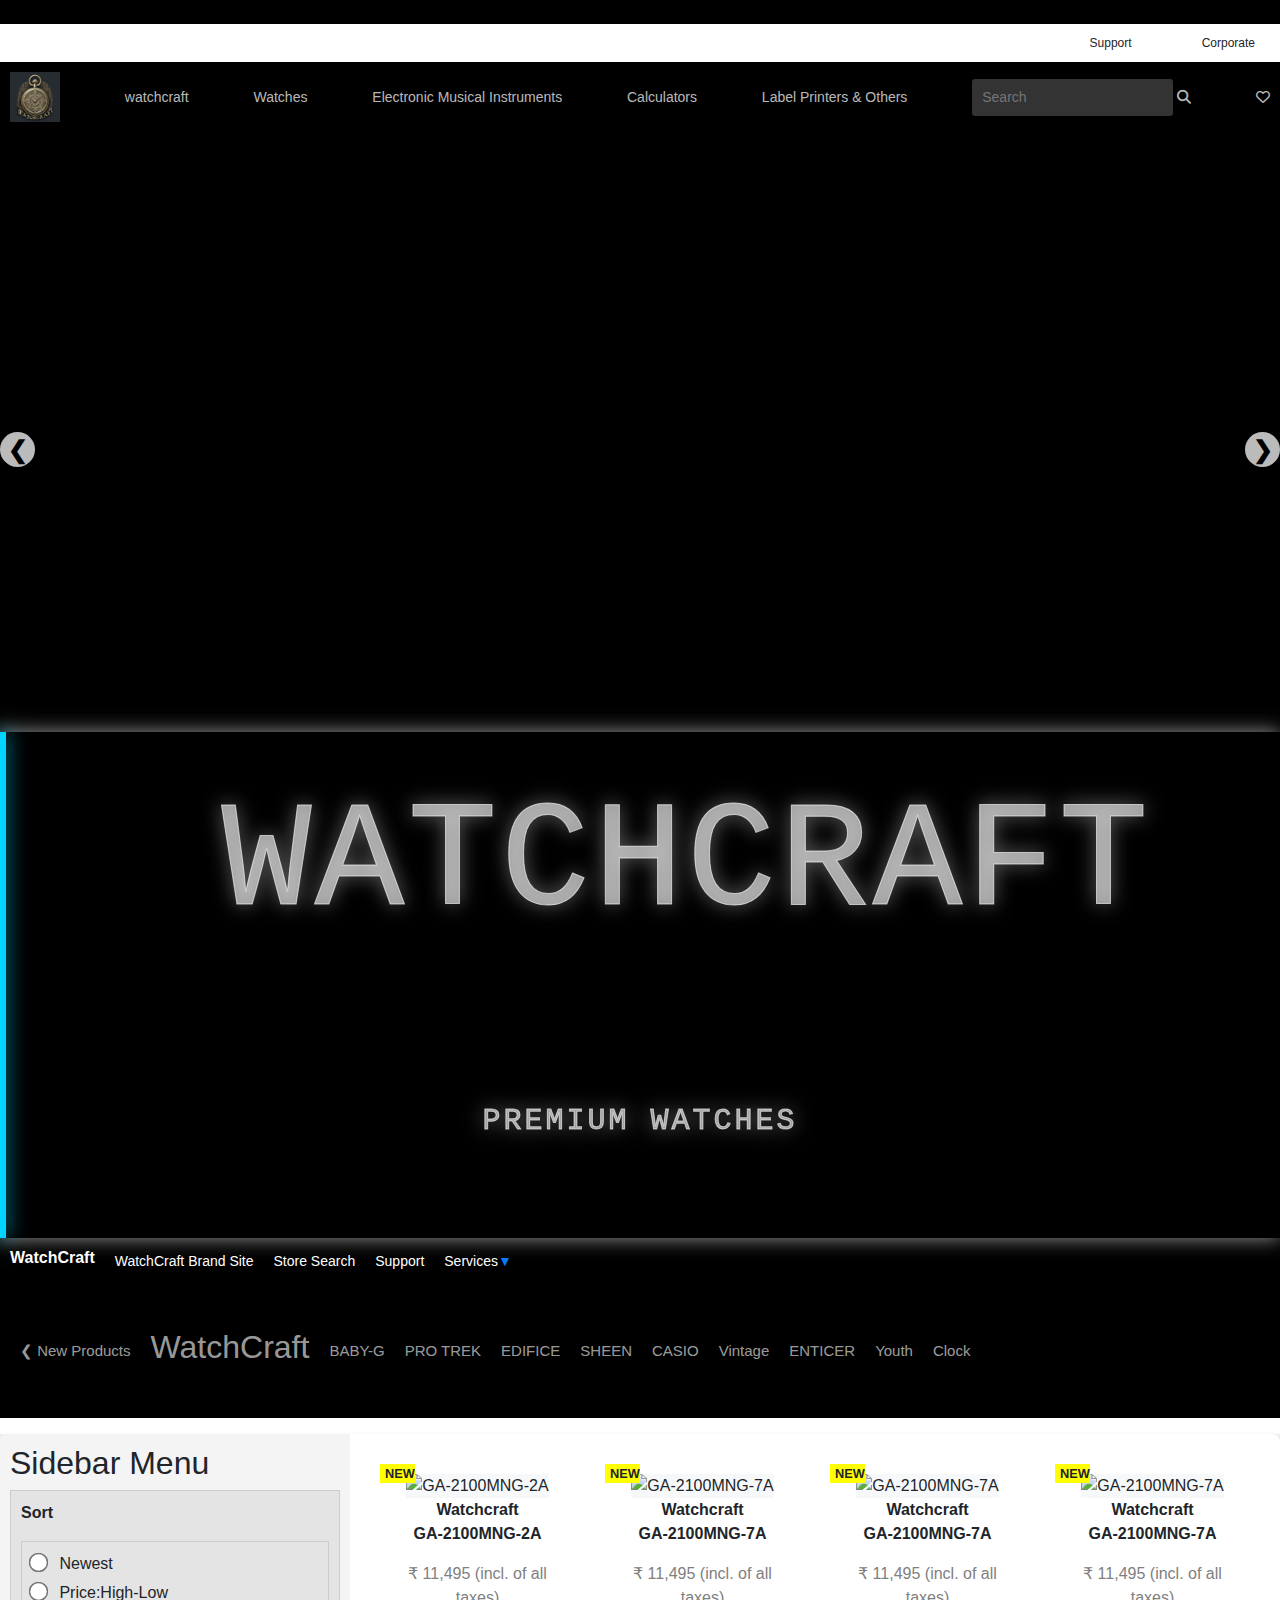
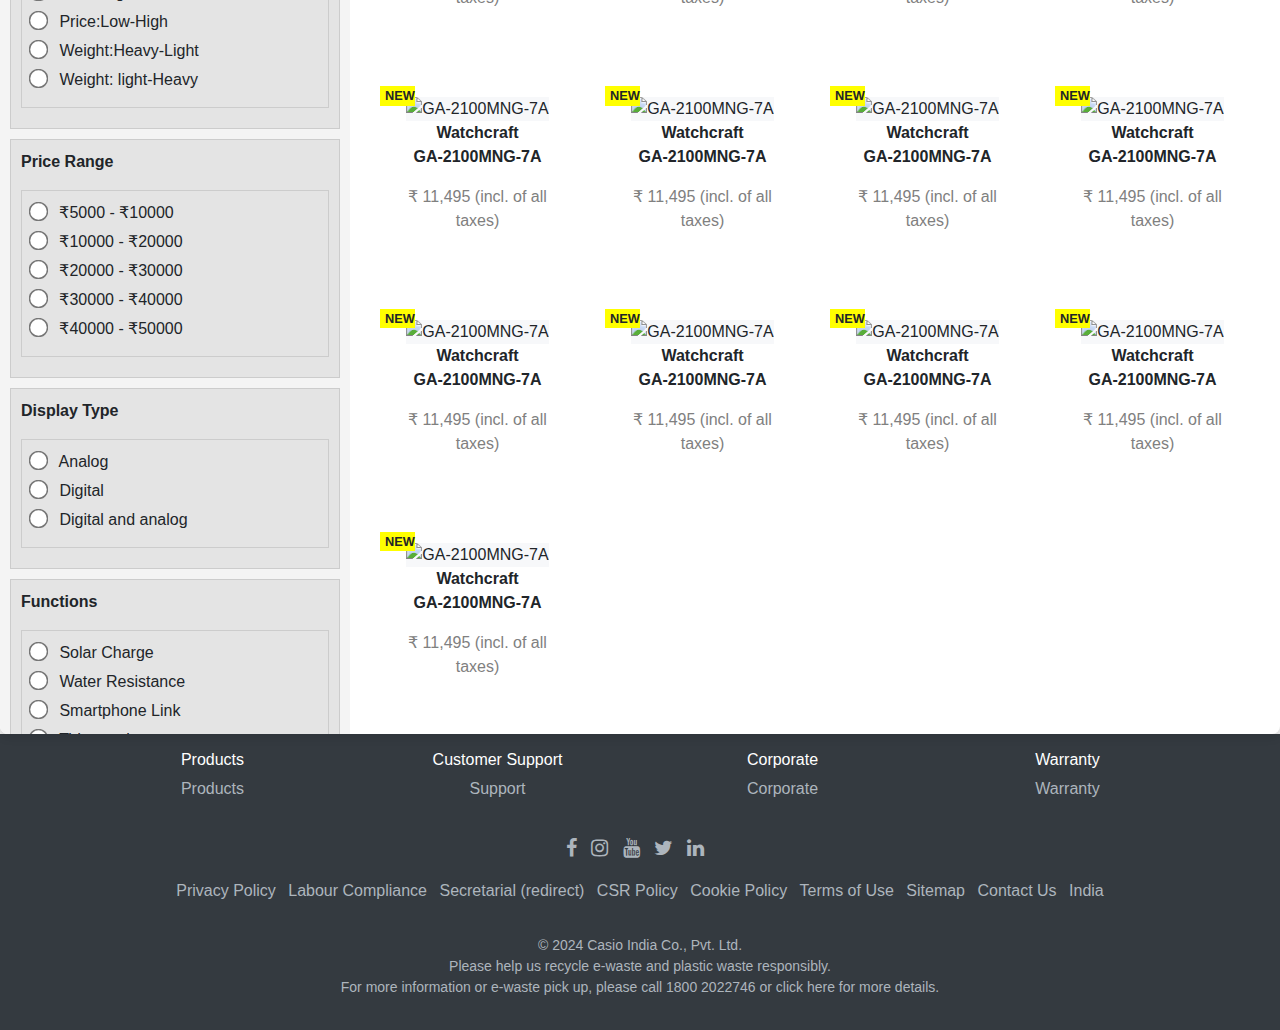
==== commit 7d50e2a4: "WatchCraft updates" ====
--- a/bootstrap/index.html
+++ b/bootstrap/index.html
@@ -1,467 +1,1131 @@
-<!-- /* ------------------------------------------------Aditya Thakur(Start)---------------------------------------------------------- */ -->
-
 <!DOCTYPE html>
 <html lang="en">
 
 <head>
     <meta charset="UTF-8">
     <meta name="viewport" content="width=device-width, initial-scale=1.0">
-    <title>Casio G-SHOCK Watches</title>
-    <link rel="stylesheet" href="styles.css">
+    <title>Casio Watchcraft Watches</title>
+    <link rel="stylesheet" href="projectStyle.css">
     <link rel="stylesheet" href="https://cdnjs.cloudflare.com/ajax/libs/font-awesome/6.6.0/css/all.min.css">
     <link href="https://maxcdn.bootstrapcdn.com/bootstrap/4.5.2/css/bootstrap.min.css" rel="stylesheet" />
     <link href="https://stackpath.bootstrapcdn.com/bootstrap/4.5.2/css/bootstrap.min.css" rel="stylesheet">
 
+    <style>
+        body {
+    font-family: Arial, sans-serif;
+    margin: 0px;
+    padding: 0px;
+    box-sizing: border-box;
+    height: 100vh;
+       
+   
+    
+  }
+  /* /* nav {
+    background-color: #fff;
+    width: 100vw;
+    background: black;
+    color: white;
+
+
+  }
+  .adi-container {
+    max-width: 1300px;
+    margin: auto;
+
+  }
+  .adi-1st-nav {
+    display: flex;
+    justify-content: flex-end;
+    align-items: center;
+    color: white;
+   
+
+
+  }
+  .adi-1st-nav a{
+     margin-left: 20px;     
+    cursor: pointer; 
+  }
+  .adi-2nd-nav {
+    display: flex;
+    justify-content: space-between;
+    align-items: center;
+    background-color:black; 
+    color: white; 
+    height: 60px;
+  }
+  .adi-2nd-nav img {
+    width: 100px; 
+    height: 100%; 
+    border-radius: 5px;
+  }
+
+  .adi-2nd-nav a{
+    color: white;
+    text-decoration: none;
+  }
+
+  .adi-2nd-nav input{
+    border-bottom: 2px solid white;
+    background:transparent;
+    color: white;
+    text-decoration: none;
+    box-shadow: none;
+  }
+  
+
+  .adi-3rd-nav {
+    display: flex;
+    align-items: center;
+    margin-top: 20px;
+    color: white; 
+    justify-content: space-between;
+    position: relative;
+  }
+  .adi-3rd-nav a{
+    text-decoration: none;
+    cursor: pointer; 
+    color: white;
+    padding: 10px 40px;
+
+  }
+  .adi-3rd-nav ul:nth-of-type(2){
+      margin-left: 50%;
+  }
+  .adi-4th-nav {
+   
+    position: sticky;
+    top: 0%;
+    display: flex;
+    align-items: center;
+    justify-content: space-around;
+    width: 100%;
+    color: white; 
+    background-color:black;
+
+  }
+  .adi-4th-nav a{
+    cursor: pointer; 
+
+  }  */
+  nav {
+        background-color: black;
+        width: 100%;
+      }
+      .adi-container {
+        max-width: 1300px;
+        min-width: 300px; /* Ensures the content doesn't get too small */
+        height: 100%;
+        width: 100%;
+        margin: 0 auto;
+        padding: 0; /* Adds padding to ensure content doesn't touch the edges */
+        box-sizing: border-box;
+      }
+      .adi-1st-nav {
+        display: flex;
+        justify-content: flex-end;
+        align-items: center;
+        background-color: white;
+        padding: 10px;
+      }
+      .adi-1st-nav ul {
+        margin: 0 15px; /* Adjust spacing between items */
+        cursor: pointer; /* If these are links */
+        font-size: 12px;
+      }
+      .adi-2nd-nav {
+        display: flex;
+        flex-wrap: wrap;
+        justify-content: space-between;
+        align-items: center;
+        background-color: #000; /* Adjust background color */
+        padding: 10px 0;
+        color: rgba(255, 255, 255, 0.732); /* Adjust text color */
+      }
+      .adi-2nd-nav ul {
+        list-style: none;
+        margin: 0;
+        padding: 0 10px;
+        cursor: pointer;
+        font-size: 14px;
+      }
+      .adi-2nd-nav ul img {
+        width: 50px; /* Adjust logo size */
+        height: auto; /* Maintain aspect ratio */
+      }
+
+      .adi-2nd-nav input[type="text"] {
+        background-color: #333; /* Adjust input background color */
+        color: #fff; /* Adjust input text color */
+        border: none; /* Adjust input border */
+        padding: 8px 10px;
+        border-radius: 3px; /* Adjust border radius */
+      }
+      .adi-2nd-nav ul:hover {
+        color: white; /* Change text color on hover */
+      }
+      .adi-3rd-nav {
+        display: flex;
+        flex-wrap: wrap;
+        align-items: center;
+        padding: 10px 0;
+        color: white; /* Adjust text color */
+        background-color: black;
+      }
+      .adi-3rd-nav ul {
+        margin: 0;
+        padding: 0 10px;
+        list-style: none;
+        cursor: pointer;
+        font-size: 14px;
+      }
+      .adi-3rd-nav ul h1 {
+        font-size: 16px;
+        font-weight: bolder;
+      }
+      .adi-4th-nav {
+        display: flex;
+        flex-wrap: wrap;
+        justify-content: flex-start;
+        align-items: center;
+        color: rgba(255, 255, 255, 0.618); /* Adjust text color */
+        background-color: black;
+        padding: 10px;
+      }
+      .adi-4th-nav ul {
+        cursor: pointer; /* If these are links */
+        font-size: 15px;
+        padding: 0 10px;
+      }
+      .adi-4th-nav ul:hover {
+        color: white; /* Change text color on hover */
+      }
+      .adi-4th-nav {
+        display: flex;
+        flex-wrap: wrap;
+        justify-content: flex-start;
+        align-items: center;
+        color: rgba(255, 255, 255, 0.618); /* Adjust text color */
+        background-color: black;
+        padding: 10px;
+        position: sticky;
+        top: 0; /* Sticks the element to the top of its container */
+        z-index: 1000; /* Ensures it stays on top of other content */
+      }
+      .slider {
+        width: 100%;
+        height: 600px;
+        overflow: hidden;
+        position: relative;
+      }
+      .slider img {
+        width: 100%;
+        height: 600px;
+        position: absolute;
+        animation: slide 20s infinite;
+        opacity: 0;
+      }
+      .slider img:nth-child(1) {
+        animation-delay: 0s;
+      }
+      .slider img:nth-child(2) {
+        animation-delay: 5s;
+      }
+      .slider img:nth-child(3) {
+        animation-delay: 10s;
+      }
+      .slider img:nth-child(4) {
+        animation-delay: 15s;
+      }
+      @keyframes slide {
+        0% {
+          opacity: 0;
+        }
+        20% {
+          opacity: 1;
+        }
+        50% {
+          opacity: 1;
+        }
+        70% {
+          opacity: 0;
+        }
+        100% {
+          opacity: 0;
+        }
+      }
+      .arrow {
+        position: absolute;
+        top: 50%;
+        width: auto;
+        padding: 16px;
+        margin-top: -22px;
+        color: black;
+        font-weight: bold;
+        font-size: 24px;
+        transition: 0.6s ease;
+        border-radius: 0 3px 3px 0;
+        user-select: none;
+        cursor: pointer;
+      }
+      .arrow.left {
+        left: 0;
+        margin: auto;
+        padding: 0px;
+        width: 35px;
+        height: 35px;
+        border: 0px solid;
+        border-radius: 50%;
+        background-color: rgba(255, 255, 255, 0.734);
+        text-align: center;
+      }
+      .arrow.right {
+        right: 0;
+        margin: auto;
+        padding: 0px;
+        width: 35px;
+        height: 35px;
+        border: 0px solid;
+        border-radius: 50%;
+        background-color: rgba(255, 255, 255, 0.734);
+        text-align: center;
+      }
+      @media (max-width: 768px) {
+        html,
+        body {
+          font-size: 14px;
+        }
+        .adi-1st-nav,
+        .adi-2nd-nav,
+        .adi-3rd-nav,
+        .adi-4th-nav {
+          flex-direction: column;
+          align-items: flex-start;
+          padding: 10px;
+        }
+        .adi-1st-nav ul,
+        .adi-2nd-nav ul,
+        .adi-3rd-nav ul,
+        .adi-4th-nav ul {
+          padding: 5px 0;
+        }
+        .adi-2nd-nav ul {
+          padding: 5px;
+        }
+        .slider {
+          height: 300px;
+        }
+        .slider img {
+          height: 300px;
+        } 
+      } 
+
+
+
+
+  /* ---------------------Animation------------------------------------------- */
+
+  .text-container {
+    text-align: center;
+      background-color: black;
+      margin: 0;
+      padding: 20px;
+      cursor: pointer;
+      letter-spacing: 3px;
+      text-decoration: none;
+      font-size: 30px;
+      position: relative;
+      text-transform: uppercase;
+      color: rgba(255, 255, 255, 0.6); /* Initial text color */
+      -webkit-text-stroke: 1px rgba(255, 255, 255, 0.6);
+      filter: drop-shadow(0 0 10px rgba(255, 255, 255, 0.6)); /* Initial shadow */
+      transition: color 0.5s, -webkit-text-stroke-color 0.5s, filter 0.5s;
+    }
+
+  
+
+    .actual-text {
+      color: rgba(255, 255, 255, 0.6); /* Initial text color */
+      filter: drop-shadow(0 0 10px rgba(255, 255, 255, 0.6)); /* Initial shadow */
+      transition: color 0.5s, filter 0.5s;
+      font-size: 150px;
+    }
+
+    .hover-text {
+      position: absolute;
+      white-space: nowrap;
+      box-sizing: border-box;
+      color: #00d4ff; /* Neon blue color */
+      width: 0%;
+      height: 100%;
+      inset: 0;
+      border-right: 6px solid #00d4ff;
+      overflow: hidden;
+      transition: width 0.5s, border-color 0.5s;
+      -webkit-text-stroke: 1px #00d4ff;
+      filter: drop-shadow(0 0 10px #00d4ff); /* Neon shadow */
+    }
+
+    .text-container:hover .hover-text {
+      width: 100%;
+      filter: drop-shadow(0 0 30px #00d4ff); /* Increase the glow effect on hover */
+    }
+
+    .text-container:hover .actual-text {
+      color: transparent; /* Hide the initial text on hover */
+    }
+
+    .text-container:hover {
+      color: #00d4ff; /* Change the text color on hover */
+      -webkit-text-stroke-color: #00d4ff; /* Change the stroke color on hover */
+      filter: drop-shadow(0 0 100px #00d4ff); /* Increase the shadow on hover */
+    }
+
+
+            /* Slider container */
+.slider-container {
+    position: relative;
+    width: 100%;
+    height: 400px; /* Adjust height as needed */
+    overflow: hidden;
+    display: flex;
+}
+
+/* Slide images */
+.slide-image {
+    width: 100%;
+    height: 100%;
+    object-fit: cover;
+    position: absolute;
+    animation: slideAnimation 16s infinite;
+    opacity: 0;
+}
+
+/* Keyframes for slide animation */
+@keyframes slideAnimation {
+    0%, 20% { opacity: 0; }
+    25%, 45% { opacity: 1; }
+    50%, 100% { opacity: 0; }
+}
+
+.slide-image:nth-child(1) {
+    animation-delay: 0s;
+}
+
+.slide-image:nth-child(2) {
+    animation-delay: 4s;
+}
+
+.slide-image:nth-child(3) {
+    animation-delay: 8s;
+}
+
+.slide-image:nth-child(4) {
+    animation-delay: 12s;
+}
+
+
+
+
+/* ----------------------------------------------------------------NAVBAR END ADIYA--------------------------------------------------------- */
+
+/* ----------------------------------------------------------------Main start Abhishek part--------------------------------------------------------- */
+
+
+/* ========================================================================himanshi and abhishek============================================= */
+
+        main {
+            width: 100vw;
+            display: flex;
+            justify-content: center;
+            align-items: center;
+            height: 900px;
+            background-color: #f0f0f0;
+        }
+        .parent-container {
+            width: 1300px;
+            height: 900px;
+            background-color: #ffffff;
+            display: flex;
+            box-shadow: 0 4px 8px rgba(0,0,0,0.1);
+            border-radius: 8px;
+            overflow: hidden;
+        }
+        .container-main {
+            display: flex;
+            height: 100%;
+            width: 100%;
+        }
+        .sidebar-container {
+            height: 100%;
+            overflow-y: auto;
+            overflow-x: hidden;
+            width: 350px;
+        }
+        .sidebar {
+            width: 100%;
+            height: 100%;
+            background-color: #f4f4f4;
+            padding: 10px;
+            box-sizing: border-box;
+        }
+        .content {
+            flex-grow: 1;
+            height: 100%; /* Use 100% to fill the parent container */
+            overflow-y: auto; /* Enable vertical scrolling */
+            padding: 20px;
+        }
+        .sidebar div {
+            padding: 10px;
+            margin-bottom: 10px;
+            background-color: #e4e4e4;
+            border: 1px solid #ccc;
+        }
+        .sidebar div:hover {
+            background-color: #ddd;
+        }
+        .radio-group {
+            margin-top: 10px;
+        }
+        .radio-group label {
+            display: block;
+            margin-bottom: 5px;
+        }
+        .radio-group input[type="radio"] {
+            transform: scale(1.5);
+            margin-right: 10px;
+        }
+        .clear-button {
+            margin-top: 20px;
+            padding: 10px;
+            background-color: #f44;
+            color: white;
+            border: none;
+            cursor: pointer;
+        }
+        .clear-button:hover {
+            background-color: #d33;
+        }
+        #hima {
+            display: grid;
+            grid-template-columns: repeat(auto-fill, minmax(200px, 1fr));
+            gap: 10px;
+        }
+        .watch-card {
+            text-align: center;
+            margin-bottom: 20px;
+            padding: 20px;
+            transition: transform 0.3s, box-shadow 0.5s;
+            background: white;
+            border-radius: 8px;
+            position: relative;
+        }
+        .watch-card:hover {
+            transform: translateY(-10px);
+            box-shadow: rgb(42, 42, 77) 0px 50px 100px -20px,
+                        rgba(0, 0, 0, 0.682) 0px 30px 60px -30px,
+                        rgb(10, 37, 64) 0px -2px 6px 0px inset;
+        }
+        .watch-image {
+            max-width: 100%;
+            height: auto;
+            background-color: #f7f8fa;
+        }
+        .watch-name {
+            font-weight: bold;
+        }
+        .watch-price {
+            color: gray;
+        }
+        .new-label {
+            position: absolute;
+            top: 10px;
+            left: 10px;
+            padding-left: 5px;
+            font-size: 0.8rem;
+            font-weight: bold;
+            background: #ff0;
+        }
+/* ----------------------------------------------------------------FOOTER START MAHESH-------------------------------------------------- */
+.footer {
+            background-color: #343a40;
+            color: #ffffff;
+            padding: 40px 0;
+        }
+        .footer-container {
+            max-width: 1300px;
+            margin: 0 auto;
+        }
+        .footer a {
+            color: #adb5bd;
+        }
+        .footer a:hover {
+            color: #ffffff;
+            text-decoration: none;
+        }
+        .footer .social-icons a {
+            margin-right: 10px;
+            font-size: 20px;
+            color: #adb5bd;
+        }
+        .footer .social-icons a:hover {
+            color: #ffffff;
+        }
+        .footer .bottom-text {
+            font-size: 14px;
+            color: #adb5bd;
+        }
+        .footer .bottom-text a {
+            color: #adb5bd;
+        }
+        .footer .bottom-text a:hover {
+            color: #ffffff;
+        }
+        @media (max-width: 768px) {
+            .footer .col-6 {
+                margin-bottom: 20px;
+            }
+        }
+        @media (max-width: 576px) {
+            .footer .social-icons {
+                text-align: center;
+            }
+            .footer .list-inline {
+                text-align: center;
+                padding: 0;
+            }
+        }
+
+
+
+    </style>
+
 </head>
+<!-- /* ------------------------------------------------Aditya Thakur(Start)---------------------------------------------------------- */ -->
 
 <body>
+    <!-- <nav>
+        <div class="adi-container">
+            <div class="adi-1st-nav">
+                <a>Support</a>
+                <a>Corporate</a>
+            </div>
+            <div class="adi-2nd-nav">
+                <img src="logo.png" alt="logo">
+                <a href="">Watches</a>
+                <a href="">Electronic Musical Instruments</a>
+                <a href="">Calculators</a>
+                <a href="">Label Printers & Others</a>
+                
+                <span><input type="text" placeholder="Search"><i class="fas fa-search" style="padding: 10px;"></i></span>
+                <span style="margin-right: 10px;"><i class="far fa-heart"></i></span>
+            </div>
+            <div class="slider-container">
+                <img src="image1.png" alt="Image 1" class="slide-image">
+                <img src="image2.png" alt="Image 2" class="slide-image">
+                <img src="image3.png" alt="Image 3" class="slide-image">
+                <img src="logo.png" alt="Image 4" class="slide-image">
+            </div>
+
+            <div class="text-container">
+                <pre><span class="actual-text" >&nbsp;WatchCraft
+ <span style="font-size: 20px; ">premium Time</span>&nbsp;</span></pre> 
+                     <span class="hover-text">&nbsp; &nbsp;</span>
+              </div>
+            <div class="adi-3rd-nav">
+                <h1 style="padding: 20px;">WATCHCRAFT</h1>
+                <div style="display:flex; align-items: center; justify-content: space-around;">
+                <a>Watchcraft Brand Site</a>
+                <a>Store Search</a>
+                <a>Support</a>
+                <a>Servicesa</a>
+                </div>
+        
+                
+            </div>
+            <hr>
+            <div class="adi-4th-nav">
+                <a>NEW PRODUCTS</a>
+                <a>Watchcraft</a>
+                <a>BABY-G</a>
+                <a>PRO TREK</a>
+                <a>EDIFICE</a>
+                <a>SHEEN</a>
+                <a>CASIO</a>
+                <a>VINTAGE</a>
+                <a>ENTICER</a>
+                <a>YOUTH</a>
+                <a>CLOCK</a>
+            </div>
+            <hr>
+        </div>
+    </nav> -->
     <nav>
         <div class="adi-container">
-            <div class="adi-1st-nav">
-                <ul>Support</ul>
-                <ul>Corporate</ul>
-            </div>
-            <div class="adi-2nd-nav">
-                <ul><img src="./images/Screenshot 2024-07-16 233513.png" alt="logo"></ul>
-                <ul>watchcraft</ul>
-                <ul>Watches</ul>
-                <ul>Electronic Musical Instruments</ul>
-                <ul>Calculators</ul>
-                <ul>Label Printers & Others</ul>
-                <ul>
-                    <input type="text" placeholder="Search">
-                    <i class="fas fa-search"></i>
-                </ul>
-                <ul><i class="far fa-heart"></i></ul>
-            </div>
-            <div>
-                <img style="width: 100%; height: 600px;" src="./images/Screenshot 2024-07-17 225930.png" alt="">
-
-            </div>
-
-            <div>
-                <img style="width: 100%; height: 600px;" src="./images/Screenshot 2024-07-17 230038.png" alt="">
-            </div>
-            <div class="adi-3rd-nav">
-                <ul>G-SHOCK</ul>
-                <ul>G-SHOCK Brand Site</ul>
-                <ul>Store Search</ul>
-                <ul>Support</ul>
-                <ul>Services v</ul>
-            </div>
-            <hr>
-            <div class="adi-4th-nav">
-                <ul>New Products</ul>
-                <ul>G-SHOCK</ul>
-                <ul>BABY-G</ul>
-                <ul>PRO TREK</ul>
-                <ul>EDIFICE</ul>
-                <ul>SHEEN</ul>
-                <ul>CASIO</ul>
-                <ul>Vintage</ul>
-                <ul>ENTICER</ul>
-                <ul>Youth</ul>
-                <ul>Clock</ul>
-            </div>
-            <hr>
+          
+          <label class="hamburger" for="menu-toggle">
+            <div></div>
+            <div></div>
+            <div></div>
+          </label>
+          <div class="adi-1st-nav">
+            <ul>
+              Support
+            </ul>
+            <ul>
+              Corporate
+            </ul>
+          </div>
+          <div class="adi-2nd-nav">
+            <ul>
+              <img src="./images watches/watches logo.jpg" alt="logo" />
+            </ul>
+            <ul>
+              watchcraft
+            </ul>
+            <ul>
+              Watches
+            </ul>
+            <ul>
+              Electronic Musical Instruments
+            </ul>
+            <ul>
+              Calculators
+            </ul>
+            <ul>
+              Label Printers & Others
+            </ul>
+            <ul>
+              <input type="text" placeholder="Search" />
+              <i class="fas fa-search"></i>
+            </ul>
+            <ul>
+              <i class="far fa-heart"></i>
+            </ul>
+          </div>
+  
+          <div class="slider">
+            <img src="./images watches/watches01.jpg" alt="watch1" />
+            <img src="./images watches/watchcraft2.png" alt="watch2" />
+            <img src="./images watches/watches03.jpg" alt="watch3" />
+            <img src="./images watches/watches02.jpg" alt="watch4" />
+            <a class="arrow left" onclick="plusSlides(-1)">&#10094;</a>
+            <a class="arrow right" onclick="plusSlides(1)">&#10095;</a>
+          </div>
+          <div class="text-container">
+            <pre><span class="actual-text" >&nbsp;WatchCraft
+ <span style="font-size: 30px; ">premium Watches</span>&nbsp;</span></pre> 
+                 <span class="hover-text">&nbsp; &nbsp;</span>
+          </div>
+          <div class="adi-3rd-nav">
+            <ul>
+              <h1>WatchCraft</h1>
+            </ul>
+            <ul>
+              WatchCraft Brand Site
+            </ul>
+            <ul>
+              Store Search
+            </ul>
+            <ul>
+              Support
+            </ul>
+            <ul>
+              Services<a class="arrow-down" onclick="scrollToNextSection()"
+                >&#9660;</a
+              >
+            </ul>
+          </div>
+          <hr />
+          <div class="adi-4th-nav">
+            <ul>
+              <a onclick="plusSlides(-1)">&#10094;</a>
+              New Products
+            </ul>
+            <ul>
+              <h2>WatchCraft</h2>
+            </ul>
+            <ul>
+              BABY-G
+            </ul>
+            <ul>
+              PRO TREK
+            </ul>
+            <ul>
+              EDIFICE
+            </ul>
+            <ul>
+              SHEEN
+            </ul>
+            <ul>
+              CASIO
+            </ul>
+            <ul>
+              Vintage
+            </ul>
+            <ul>
+              ENTICER
+            </ul>
+            <ul>
+              Youth
+            </ul>
+            <ul>
+              Clock
+            </ul>
+          </div>
+          <hr />
         </div>
-    </nav>
-    <!-- /* ------------------------------------------------Abhishek Mandal(Start)---------------------------------------------------------- */ -->
-    <div class="mainbody">
-        <div class="container">
-            <div class="sidebar-container">
-                <div class="sidebar">
-                    <h2>Sidebar Menu</h2>
-                    <div>
-                        <p><b>Sort</b></p>
-                        <div class="radio-group">
-                            <label><input type="radio" name="group1" value="1"> Newest</label>
-                            <label><input type="radio" name="group1" value="2"> Price:High-Low</label>
-                            <label><input type="radio" name="group1" value="3"> Price:Low-High</label>
-                            <label><input type="radio" name="group1" value="4"> Weight:Heavy-Light</label>
-                            <label><input type="radio" name="group1" value="5"> Weight: light-Heavy</label>
-                        </div>
-                    </div>
-                    <div>
-                        <p><b>Price Range</b></p>
-                        <div class="radio-group">
-                            <label><input type="radio" name="group2" value="1"> ₹5000 - ₹10000</label>
-                            <label><input type="radio" name="group2" value="2"> ₹10000 - ₹20000</label>
-                            <label><input type="radio" name="group2" value="3"> ₹20000 - ₹30000</label>
-                            <label><input type="radio" name="group2" value="4"> ₹30000 - ₹40000</label>
-                            <label><input type="radio" name="group2" value="5"> ₹40000 - ₹50000</label>
-                        </div>
-                    </div>
-                    <div>
-                        <p><b>Display Type</b></p>
-                        <div class="radio-group">
-                            <label><input type="radio" name="group3" value="1"> Ananlog</label>
-                            <label><input type="radio" name="group3" value="2"> Digital</label>
-                            <label><input type="radio" name="group3" value="3"> Digital and analog</label>
-                        </div>
-                    </div>
-                    <div>
-                        <p><b>FUnctions</b></p>
-                        <div class="radio-group">
-                            <label><input type="radio" name="group4" value="1"> Solar Charge</label>
-                            <label><input type="radio" name="group4" value="2"> Water Resistance</label>
-                            <label><input type="radio" name="group4" value="3"> Smartphone Link</label>
-                            <label><input type="radio" name="group4" value="4"> Tide graph</label>
-                            <label><input type="radio" name="group4" value="5"> Hand home position correction</label>
-                            <label><input type="radio" name="group4" value="5"> Mood Data</label>
-                        </div>
-                    </div>
-                    <div>
-                        <p><b>Bezel Color</b></p>
-                        <div class="radio-group">
-                            <label><input type="radio" name="group5" value="1"> Black</label>
-                            <label><input type="radio" name="group5" value="2"> Blue</label>
-                            <label><input type="radio" name="group5" value="3"> Green</label>
-                            <label><input type="radio" name="group5" value="4"> Pink</label>
-                            <label><input type="radio" name="group5" value="5"> Beige</label>
-                            <label><input type="radio" name="group5" value="5"> purple</label>
-                            <label><input type="radio" name="group5" value="5"> yellow</label>
-                            <label><input type="radio" name="group5" value="5"> red</label>
-                            <label><input type="radio" name="group5" value="5"> grey</label>
-                            <label><input type="radio" name="group5" value="5"> orange</label>
-                            <label><input type="radio" name="group5" value="5"> voilet</label>
-                            <label><input type="radio" name="group5" value="5"> gold</label>
-                            <label><input type="radio" name="group5" value="5"> copper</label>
-                        </div>
-                    </div>
-                    <div>
-                        <p><b>Series</b></p>
-                        <div class="radio-group">
-                            <label><input type="radio" name="group6" value="1"> MT-G</label>
-                            <label><input type="radio" name="group6" value="2"> FULL METAL</label>
-                            <label><input type="radio" name="group6" value="3"> OG-STEEL</label>
-                            <label><input type="radio" name="group6" value="4"> G-SQUAD</label>
-                            <label><input type="radio" name="group6" value="5"> MASTER OF G</label>
-                        </div>
-                    </div>
-                    <div>
-                        <p><b>Time Adjustment</b></p>
-                        <div class="radio-group">
-                            <label><input type="radio" name="group7" value="1"> GPS satellite radio reception</label>
-                            <label><input type="radio" name="group7" value="2"> Standard radio reception</label>
-                            <label><input type="radio" name="group7" value="3"> Option 3</label>
-                        </div>
-                    </div>
-                    <div>
-                        <p><b>Sensor feature</b></p>
-                        <div class="radio-group">
-                            <label><input type="radio" name="group8" value="1"> Direction</label>
-                            <label><input type="radio" name="group8" value="2"> Altitude</label>
-                            <label><input type="radio" name="group8" value="3"> Barometric pressure</label>
-                            <label><input type="radio" name="group8" value="4"> Temperature</label>
-                            <label><input type="radio" name="group8" value="5"> Water depth</label>
-                        </div>
-                    </div>
-                    <div>
-                        <p><b>Characteristics</b></p>
-                        <div class="radio-group">
-                            <label><input type="radio" name="group9" value="1">Carbon materials</label>
-                            <label><input type="radio" name="group9" value="2">Collaboration model</label>
-                        </div>
-                    </div>
-                    <div>
-                        <p><b>Water resistance function</b></p>
-                        <div class="radio-group">
-                            <label><input type="radio" name="group10" value="1"> Water resistance for ISO 200m
-                                submersion</label>
-                            <label><input type="radio" name="group10" value="2"> Water resistance up to 20 bar</label>
-
-                        </div>
-                    </div>
-                    <button class="clear-button" onclick="clearFilters()">Clear Filter</button>
-                </div>
-                <script>
-                    function clearFilters() {
-                        const radios = document.querySelectorAll('.sidebar input[type="radio"]');
-                        radios.forEach(radio => {
-                            radio.checked = false;
-                        });
-                    }
-                </script>
-                <!-- /* ------------------------------------------------Himanshu Ladekar(Start)---------------------------------------------------------- */ -->
-            </div>
-            <div class="container" id="hima">
-                <div class="row" id="hima2">
-                    <div class="col-lg-3 col-md-6 watch-card">
-                        <div class="position-relative">
-                            <span class="new-label">NEW</span>
-                            <img src="https://www.casio.com/content/dam/casio/product-info/locales/in/en/timepiece/product/watch/G/GA/GA2/ga-2100mng-2a/assets/GA-2100MNG-2A.png.transform/product-panel/image.png"
-                                alt="GA-2100MNG-2A" class="watch-image" />
-                        </div>
-                        <p class="watch-name">G-SHOCK<br />GA-2100MNG-2A</p>
-                        <p class="watch-price">₹ 11,495 (incl. of all taxes)</p>
-                    </div>
-                    <div class="col-lg-3 col-md-6 watch-card">
-                        <div class="position-relative">
-                            <span class="new-label">NEW</span>
-                            <img src="https://www.casio.com/content/dam/casio/product-info/locales/in/en/timepiece/product/watch/G/GR/GRB/gr-b300-1a/assets/GR-B300-1A.png.transform/product-panel/image.png"
-                                alt="GA-2100MNG-7A" class="watch-image" />
-                        </div>
-                        <p class="watch-name">G-SHOCK<br />GA-2100MNG-7A</p>
-                        <p class="watch-price">₹ 11,495 (incl. of all taxes)</p>
-                    </div>
-                    <div class="col-lg-3 col-md-6 watch-card">
-                        <div class="position-relative">
-                            <img src="https://www.casio.com/content/casio/locales/in/en/products/watches/gshock/_jcr_content/root/responsivegrid/container/product_panel_list_f/content_panel_202302141951216142/image.casiocoreimg.png/1717392389607/gm-110gc-1a.png"
-                                alt="GM-S2100CB-5A" class="watch-image" />
-                        </div>
-                        <p class="watch-name">G-SHOCK<br />GM-S2100CB-5A</p>
-                        <p class="watch-price">₹ 17,495 (incl. of all taxes)</p>
-                    </div>
-                    <div class="col-lg-3 col-md-6 watch-card">
-                        <div class="position-relative">
-                            <img src="https://www.casio.com/content/dam/casio/product-info/locales/in/en/timepiece/product/watch/G/G5/G56/g-5600srf-1/assets/G-5600SRF-1.png.transform/product-panel/image.png"
-                                alt="GM-S2100CW-7A" class="watch-image" />
-                        </div>
-                        <p class="watch-name">G-SHOCK<br />GM-S2100CW-7A</p>
-                        <p class="watch-price">₹ 16,495 (incl. of all taxes)</p>
-                    </div>
-                    <div class="col-lg-3 col-md-6 watch-card">
-                        <div class="position-relative">
-                            <img src="https://www.casio.com/content/dam/casio/product-info/locales/in/en/timepiece/product/watch/G/G5/G56/g-5600srf-1/assets/G-5600SRF-1.png.transform/product-panel/image.png"
-                                alt="GM-S2100CW-7A" class="watch-image" />
-                        </div>
-                        <p class="watch-name">G-SHOCK<br />GM-S2100CW-7A</p>
-                        <p class="watch-price">₹ 16,495 (incl. of all taxes)</p>
-                    </div>
-                    <div class="col-lg-3 col-md-6 watch-card">
-                        <div class="position-relative">
-                            <img src="https://www.casio.com/content/dam/casio/product-info/locales/in/en/timepiece/product/watch/G/GA/GA2/ga-2100mng-7a/assets/GA-2100MNG-7A.png.transform/product-panel/image.png"
-                                alt="GM-S2100CW-7A" class="watch-image" />
-                        </div>
-                        <p class="watch-name">G-SHOCK<br />GM-S2100CW-7A</p>
-                        <p class="watch-price">₹ 16,495 (incl. of all taxes)</p>
-                    </div>
-                    <div class="col-lg-3 col-md-6 watch-card">
-                        <div class="position-relative">
-                            <img src="https://www.casio.com/content/dam/casio/product-info/locales/in/en/timepiece/product/watch/G/GM/GMS/gm-s2100cb-5a/assets/GM-S2100CB-5A.png.transform/product-panel/image.png"
-                                alt="GM-S2100CW-7A" class="watch-image" />
-                        </div>
-                        <p class="watch-name">G-SHOCK<br />GM-S2100CW-7A</p>
-                        <p class="watch-price">₹ 16,495 (incl. of all taxes)</p>
-                    </div>
-                    <div class="col-lg-3 col-md-6 watch-card">
-                        <div class="position-relative">
-                            <img src="https://www.casio.com/content/dam/casio/product-info/locales/in/en/timepiece/product/watch/G/GA/GA2/ga-2100-2a2/assets/GA-2100-2A2.png.transform/product-panel/image.png"
-                                alt="GM-S2100CW-7A" class="watch-image" />
-                        </div>
-                        <p class="watch-name">G-SHOCK<br />GM-S2100CW-7A</p>
-                        <p class="watch-price">₹ 16,495 (incl. of all taxes)</p>
-                    </div>
-                    <div class="col-lg-3 col-md-6 watch-card">
-                        <div class="position-relative">
-                            <img src="https://www.casio.com/content/dam/casio/product-info/locales/in/en/timepiece/product/watch/G/GM/GMD/gmd-s5600ep-9/assets/GMD-S5600EP-9.png.transform/product-panel/image.png"
-                                alt="GM-S2100CW-7A" class="watch-image" />
-                        </div>
-                        <p class="watch-name">G-SHOCK<br />GM-S2100CW-7A</p>
-                        <p class="watch-price">₹ 16,495 (incl. of all taxes)</p>
-                    </div>
-                    <div class="col-lg-3 col-md-6 watch-card">
-                        <div class="position-relative">
-                            <img src="https://www.casio.com/content/dam/casio/product-info/locales/in/en/timepiece/product/watch/G/GB/GBX/gbx-100-2a/assets/GBX-100-2A.png.transform/product-panel/image.png"
-                                alt="GM-S2100CW-7A" class="watch-image" />
-                        </div>
-                        <p class="watch-name">G-SHOCK<br />GM-S2100CW-7A</p>
-                        <p class="watch-price">₹ 16,495 (incl. of all taxes)</p>
-                    </div>
-                    <div class="col-lg-3 col-md-6 watch-card">
-                        <div class="position-relative">
-                            <img src="https://www.casio.com/content/dam/casio/product-info/locales/in/en/timepiece/product/watch/G/GR/GRB/gr-b300-1a4/assets/GR-B300-1A4.png.transform/product-panel/image.png"
-                                alt="GM-S2100CW-7A" class="watch-image" />
-                        </div>
-                        <p class="watch-name">G-SHOCK<br />GM-S2100CW-7A</p>
-                        <p class="watch-price">₹ 16,495 (incl. of all taxes)</p>
-                    </div>
-                    <div class="col-lg-3 col-md-6 watch-card">
-                        <div class="position-relative">
-                            <img src="https://www.casio.com/content/dam/casio/product-info/locales/in/en/timepiece/product/watch/G/GR/GRB/gr-b300-8a2/assets/GR-B300-8A2.png.transform/product-panel/image.png"
-                                alt="GM-S2100CW-7A" class="watch-image" />
-                        </div>
-                        <p class="watch-name">G-SHOCK<br />GM-S2100CW-7A</p>
-                        <p class="watch-price">₹ 16,495 (incl. of all taxes)</p>
-                    </div>
-                    <div class="col-lg-3 col-md-6 watch-card">
-                        <div class="position-relative">
-                            <img src="https://www.casio.com/content/dam/casio/product-info/locales/in/en/timepiece/product/watch/G/GB/GBX/gbx-100-8/assets/GBX-100-8.png.transform/product-panel/image.png"
-                                alt="GM-S2100CW-7A" class="watch-image" />
-                        </div>
-                        <p class="watch-name">G-SHOCK<br />GM-S2100CW-7A</p>
-                        <p class="watch-price">₹ 16,495 (incl. of all taxes)</p>
-                    </div>
-                    <div class="col-lg-3 col-md-6 watch-card">
-                        <div class="position-relative">
-                            <img src="https://www.casio.com/content/dam/casio/product-info/locales/in/en/timepiece/product/watch/M/MT/MTG/mtg-b3000dn-1a/assets/MTG-B3000DN-1A.png.transform/product-panel/image.png"
-                                alt="GM-S2100CW-7A" class="watch-image" />
-                        </div>
-                        <p class="watch-name">G-SHOCK<br />GM-S2100CW-7A</p>
-                        <p class="watch-price">₹ 16,495 (incl. of all taxes)</p>
-                    </div>
-                    <div class="col-lg-3 col-md-6 watch-card">
-                        <div class="position-relative">
-                            <img src="https://www.casio.com/content/dam/casio/product-info/locales/in/en/timepiece/product/watch/G/GA/GA2/ga-2100-2a2/assets/GA-2100-2A2.png.transform/product-panel/image.png"
-                                alt="GM-S2100CW-7A" class="watch-image" />
-                        </div>
-                        <p class="watch-name">G-SHOCK<br />GM-S2100CW-7A</p>
-                        <p class="watch-price">₹ 16,495 (incl. of all taxes)</p>
-                    </div>
-                    <div class="col-lg-3 col-md-6 watch-card">
-                        <div class="position-relative">
-                            <img src="https://www.casio.com/content/dam/casio/product-info/locales/in/en/timepiece/product/watch/G/GA/GA1/ga-110mf-1a/assets/GA-110MF-1A.png.transform/product-panel/image.png"
-                                alt="GM-S2100CW-7A" class="watch-image" />
-                        </div>
-                        <p class="watch-name">G-SHOCK<br />GM-S2100CW-7A</p>
-                        <p class="watch-price">₹ 16,495 (incl. of all taxes)</p>
-                    </div>
-                    <div class="col-lg-3 col-md-6 watch-card">
-                        <div class="position-relative">
-                            <img src="https://www.casio.com/content/dam/casio/product-info/locales/in/en/timepiece/product/watch/G/GM/GMA/gma-p2100sg-1a/assets/GMA-P2100SG-1A.png.transform/product-panel/image.png"
-                                alt="GM-S2100CW-7A" class="watch-image" />
-                        </div>
-                        <p class="watch-name">G-SHOCK<br />GM-S2100CW-7A</p>
-                        <p class="watch-price">₹ 16,495 (incl. of all taxes)</p>
-                    </div>
-                    <div class="col-lg-3 col-md-6 watch-card">
-                        <div class="position-relative">
-                            <img src="https://www.casio.com/content/dam/casio/product-info/locales/in/en/timepiece/product/watch/G/GA/GA7/ga-700mf-1a/assets/GA-700MF-1A.png.transform/product-panel/image.png"
-                                alt="GM-S2100CW-7A" class="watch-image" />
-                        </div>
-                        <p class="watch-name">G-SHOCK<br />GM-S2100CW-7A</p>
-                        <p class="watch-price">₹ 16,495 (incl. of all taxes)</p>
-                    </div>
-                    <div class="col-lg-3 col-md-6 watch-card">
-                        <div class="position-relative">
-                            <img src="https://www.casio.com/content/dam/casio/product-info/locales/in/en/timepiece/product/watch/G/GX/GX5/gx-56mf-1/assets/GX-56MF-1.png.transform/product-panel/image.png"
-                                alt="GM-S2100CW-7A" class="watch-image" />
-                        </div>
-                        <p class="watch-name">G-SHOCK<br />GM-S2100CW-7A</p>
-                        <p class="watch-price">₹ 16,495 (incl. of all taxes)</p>
-                    </div>
-                    <div class="col-lg-3 col-md-6 watch-card">
-                        <div class="position-relative">
-                            <img src="https://www.casio.com/content/dam/casio/product-info/locales/in/en/timepiece/product/watch/G/GM/GM1/gm-110gc-1a/assets/GM-110GC-1A.png.transform/product-panel/image.png"
-                                alt="GM-S2100CW-7A" class="watch-image" />
-                        </div>
-                        <p class="watch-name">G-SHOCK<br />GM-S2100CW-7A</p>
-                        <p class="watch-price">₹ 16,495 (incl. of all taxes)</p>
-                    </div>
-                    <div class="col-lg-3 col-md-6 watch-card">
-                        <div class="position-relative">
-                            <img src="https://www.casio.com/content/dam/casio/product-info/locales/in/en/timepiece/product/watch/G/GM/GM5/gm-5600ug-9/assets/GM-5600UG-9.png.transform/product-panel/image.png"
-                                alt="GM-S2100CW-7A" class="watch-image" />
-                        </div>
-                        <p class="watch-name">G-SHOCK<br />GM-S2100CW-7A</p>
-                        <p class="watch-price">₹ 16,495 (incl. of all taxes)</p>
-                    </div>
-                    <div class="col-lg-3 col-md-6 watch-card">
-                        <div class="position-relative">
-                            <img src="https://www.casio.com/content/dam/casio/product-info/locales/in/en/timepiece/product/watch/G/GA/gab/ga-b001cy-1a/assets/GA-B001CY-1A.png.transform/product-panel/image.png"
-                                alt="GM-S2100CW-7A" class="watch-image" />
-                        </div>
-                        <p class="watch-name">G-SHOCK<br />GM-S2100CW-7A</p>
-                        <p class="watch-price">₹ 16,495 (incl. of all taxes)</p>
-                    </div>
-                    <div class="col-lg-3 col-md-6 watch-card">
-                        <div class="position-relative">
-                            <img src="https://www.casio.com/content/dam/casio/product-info/locales/in/en/timepiece/product/watch/G/GW/GWG/gwg-b1000-3a/assets/GWG-B1000-3A.png.transform/product-panel/image.png"
-                                alt="GM-S2100CW-7A" class="watch-image" />
-                        </div>
-                        <p class="watch-name">G-SHOCK<br />GM-S2100CW-7A</p>
-                        <p class="watch-price">₹ 16,495 (incl. of all taxes)</p>
-                    </div>
-                    <div class="col-lg-3 col-md-6 watch-card">
-                        <div class="position-relative">
-                            <img src="https://www.casio.com/content/dam/casio/product-info/locales/in/en/timepiece/product/watch/G/GM/GMS/gm-s2100pg-4a/assets/GM-S2100PG-4A.png.transform/product-panel/image.png"
-                                alt="GM-S2100CW-7A" class="watch-image" />
-                        </div>
-                        <p class="watch-name">G-SHOCK<br />GM-S2100CW-7A</p>
-                        <p class="watch-price">₹ 16,495 (incl. of all taxes)</p>
-
-                    </div>
-                    <!-- /* ------------------------------------------------Himanshu Ladekar(End)---------------------------------------------------------- */ -->
-                    <!-- /* ------------------------------------------------Mahesh Tidgam(Start)---------------------------------------------------------- */
-
-                </div>
-            </div>
-            
-            <script src="https://ajax.googleapis.com/ajax/libs/jquery/3.5.1/jquery.min.js"></script>
-            <script src="https://maxcdn.bootstrapcdn.com/bootstrap/4.5.2/js/bootstrap.min.js"></script>
-            </div>
-            <section>
-            <footer class="footer mt-auto py-3">
-                <div class="container text-center">
-                    <div class="row">
-                        <div class="col-6 col-md-3">
-                            <h6>Products</h6>
-                            <ul class="list-unstyled">
-                                <li><a href="#">Products</a></li>
-                            </ul>
-                        </div>
-                        <div class="col-6 col-md-3">
-                            <h6>Customer Support</h6>
-                            <ul class="list-unstyled">
-                                <li><a href="#">Support</a></li>
-                            </ul>
-                        </div>
-                        <div class="col-6 col-md-3">
-                            <h6>Corporate</h6>
-                            <ul class="list-unstyled">
-                                <li><a href="#">Corporate</a></li>
-                            </ul>
-                        </div>
-                        <div class="col-6 col-md-3">
-                            <h6>Warranty</h6>
-                            <ul class="list-unstyled">
-                                <li><a href="#">Warranty</a></li>
-                            </ul>
-                        </div>
-                    </div>
-                    <div class="row mt-3">
-                        <div class="col-12">
-                            <div class="social-icons">
-                                <a href="#"><i class="fa fa-facebook-f"></i></a>
-                                <a href="#"><i class="fa fa-instagram"></i></a>
-                                <a href="#"><i class="fa fa-youtube"></i></a>
-                                <a href="#"><i class="fa fa-twitter"></i></a>
-                                <a href="#"><i class="fa fa-linkedin"></i></a>
+      </nav>
+<!-- -----------------------------------------------------Main--------------------------------------- -->
+    <main>
+        <div class="parent-container">
+            <div class="container-main">
+                <div class="sidebar-container">
+                    <div class="sidebar">
+                        <h2>Sidebar Menu</h2>
+                        <div>
+                            <p><b>Sort</b></p>
+                            <div class="radio-group">
+                                <label><input type="radio" name="group1" value="1"> Newest</label>
+                                <label><input type="radio" name="group1" value="2"> Price:High-Low</label>
+                                <label><input type="radio" name="group1" value="3"> Price:Low-High</label>
+                                <label><input type="radio" name="group1" value="4"> Weight:Heavy-Light</label>
+                                <label><input type="radio" name="group1" value="5"> Weight: light-Heavy</label>
                             </div>
                         </div>
-                    </div>
-                    <div class="row mt-3">
-                        <div class="col-12">
-                            <ul class="list-inline">
-                                <li class="list-inline-item"><a href="#">Privacy Policy</a></li>
-                                <li class="list-inline-item"><a href="#">Labour Compliance</a></li>
-                                <li class="list-inline-item"><a href="#">Secretarial (redirect)</a></li>
-                                <li class="list-inline-item"><a href="#">CSR Policy</a></li>
-                                <li class="list-inline-item"><a href="#">Cookie Policy</a></li>
-                                <li class="list-inline-item"><a href="#">Terms of Use</a></li>
-                                <li class="list-inline-item"><a href="#">Sitemap</a></li>
-                                <li class="list-inline-item"><a href="#">Contact Us</a></li>
-                                <li class="list-inline-item"><a href="#">India</a></li>
-                            </ul>
-                        </div>
-                    </div>
-                    <div class="row mt-3">
-                        <div class="col-12">
-                            <p class="bottom-text">
-                                © 2024 Casio India Co., Pvt. Ltd.<br>
-                                Please help us recycle e-waste and plastic waste responsibly.<br>
-                                For more information or e-waste pick up, please call 1800 2022746 or <a href="#">click
-                                    here</a> for more details.
-                            </p>
-                        </div>
+                        <div>
+                            <p><b>Price Range</b></p>
+                            <div class="radio-group">
+                                <label><input type="radio" name="group2" value="1"> ₹5000 - ₹10000</label>
+                                <label><input type="radio" name="group2" value="2"> ₹10000 - ₹20000</label>
+                                <label><input type="radio" name="group2" value="3"> ₹20000 - ₹30000</label>
+                                <label><input type="radio" name="group2" value="4"> ₹30000 - ₹40000</label>
+                                <label><input type="radio" name="group2" value="5"> ₹40000 - ₹50000</label>
+                            </div>
+                        </div>
+                        <div>
+                            <p><b>Display Type</b></p>
+                            <div class="radio-group">
+                                <label><input type="radio" name="group3" value="1"> Analog</label>
+                                <label><input type="radio" name="group3" value="2"> Digital</label>
+                                <label><input type="radio" name="group3" value="3"> Digital and analog</label>
+                            </div>
+                        </div>
+                        <div>
+                            <p><b>Functions</b></p>
+                            <div class="radio-group">
+                                <label><input type="radio" name="group4" value="1"> Solar Charge</label>
+                                <label><input type="radio" name="group4" value="2"> Water Resistance</label>
+                                <label><input type="radio" name="group4" value="3"> Smartphone Link</label>
+                                <label><input type="radio" name="group4" value="4"> Tide graph</label>
+                                <label><input type="radio" name="group4" value="5"> Hand home position correction</label>
+                                <label><input type="radio" name="group4" value="6"> Moon Data</label>
+                            </div>
+                        </div>
+                        <div>
+                            <p><b>Bezel Color</b></p>
+                            <div class="radio-group">
+                                <label><input type="radio" name="group5" value="1"> Black</label>
+                                <label><input type="radio" name="group5" value="2"> Blue</label>
+                                <label><input type="radio" name="group5" value="3"> Green</label>
+                                <label><input type="radio" name="group5" value="4"> Pink</label>
+                                <label><input type="radio" name="group5" value="5"> Beige</label>
+                                <label><input type="radio" name="group5" value="6"> Purple</label>
+                                <label><input type="radio" name="group5" value="7"> Yellow</label>
+                                <label><input type="radio" name="group5" value="8"> Red</label>
+                                <label><input type="radio" name="group5" value="9"> Grey</label>
+                                <label><input type="radio" name="group5" value="10"> Orange</label>
+                                <label><input type="radio" name="group5" value="11"> Violet</label>
+                                <label><input type="radio" name="group5" value="12"> Gold</label>
+                                <label><input type="radio" name="group5" value="13"> Copper</label>
+                            </div>
+                        </div>
+                        <div>
+                            <p><b>Series</b></p>
+                            <div class="radio-group">
+                                <label><input type="radio" name="group6" value="1"> MT-G</label>
+                                <label><input type="radio" name="group6" value="2"> FULL METAL</label>
+                                <label><input type="radio" name="group6" value="3"> OG-STEEL</label>
+                                <label><input type="radio" name="group6" value="4"> G-SQUAD</label>
+                                <label><input type="radio" name="group6" value="5"> MASTER OF G</label>
+                            </div>
+                        </div>
+                        <div>
+                            <p><b>Time Adjustment</b></p>
+                            <div class="radio-group">
+                                <label><input type="radio" name="group7" value="1"> GPS satellite radio reception</label>
+                                <label><input type="radio" name="group7" value="2"> Standard radio reception</label>
+                                <label><input type="radio" name="group7" value="3"> Option 3</label>
+                            </div>
+                        </div>
+                        <div>
+                            <p><b>Sensor feature</b></p>
+                            <div class="radio-group">
+                                <label><input type="radio" name="group8" value="1"> Direction</label>
+                                <label><input type="radio" name="group8" value="2"> Altitude</label>
+                                <label><input type="radio" name="group8" value="3"> Barometric pressure</label>
+                                <label><input type="radio" name="group8" value="4"> Temperature</label>
+                                <label><input type="radio" name="group8" value="5"> Water depth</label>
+                            </div>
+                        </div>
+                        <div>
+                            <p><b>Characteristics</b></p>
+                            <div class="radio-group">
+                                <label><input type="radio" name="group9" value="1"> Carbon materials</label>
+                                <label><input type="radio" name="group9" value="2"> Collaboration model</label>
+                            </div>
+                        </div>
+                        <div>
+                            <p><b>Water resistance function</b></p>
+                            <div class="radio-group">
+                                <label><input type="radio" name="group10" value="1"> Water resistance for ISO 200m submersion</label>
+                                <label><input type="radio" name="group10" value="2"> Water resistance up to 20 bar</label>
+                            </div>
+                        </div>
+                        <button class="clear-button" onclick="clearFilters()">Clear Filter</button>
                     </div>
                 </div>
-            </footer>
-
-            <link href="https://stackpath.bootstrapcdn.com/font-awesome/4.7.0/css/font-awesome.min.css"
-                rel="stylesheet">
-            </section> -->
+                <div class="content">
+                    <div id="hima">
+                        <div class="position-relative watch-card">
+                            <span class="new-label">NEW</span>
+                            <img
+                                src="https://www.casio.com/content/dam/casio/product-info/locales/in/en/timepiece/product/watch/G/GA/GA2/ga-2100mng-2a/assets/GA-2100MNG-2A.png.transform/product-panel/image.png"
+                                alt="GA-2100MNG-2A"
+                                class="watch-image"
+                            />
+                            <p class="watch-name">
+                                Watchcraft<br />GA-2100MNG-2A
+                            </p>
+                            <p class="watch-price">₹ 11,495 (incl. of all taxes)</p>
+                        </div>
+                        <div class="position-relative watch-card">
+                            <span class="new-label">NEW</span>
+                            <img
+                                src="https://www.casio.com/content/dam/casio/product-info/locales/in/en/timepiece/product/watch/G/GR/GRB/gr-b300-1a/assets/GR-B300-1A.png.transform/product-panel/image.png"
+                                alt="GA-2100MNG-7A"
+                                class="watch-image"
+                            />
+                            <p class="watch-name">
+                                Watchcraft<br />GA-2100MNG-7A
+                            </p>
+                            <p class="watch-price">₹ 11,495 (incl. of all taxes)</p>
+                        </div>
+                        <div class="position-relative watch-card">
+                            <span class="new-label">NEW</span>
+                            <img
+                                src="https://www.casio.com/content/dam/casio/product-info/locales/in/en/timepiece/product/watch/G/GR/GRB/gr-b300-1a/assets/GR-B300-1A.png.transform/product-panel/image.png"
+                                alt="GA-2100MNG-7A"
+                                class="watch-image"
+                            />
+                            <p class="watch-name">
+                                Watchcraft<br />GA-2100MNG-7A
+                            </p>
+                            <p class="watch-price">₹ 11,495 (incl. of all taxes)</p>
+                        </div>
+                        <div class="position-relative watch-card">
+                            <span class="new-label">NEW</span>
+                            <img
+                                src="https://www.casio.com/content/dam/casio/product-info/locales/in/en/timepiece/product/watch/G/GR/GRB/gr-b300-1a/assets/GR-B300-1A.png.transform/product-panel/image.png"
+                                alt="GA-2100MNG-7A"
+                                class="watch-image"
+                            />
+                            <p class="watch-name">
+                                Watchcraft<br />GA-2100MNG-7A
+                            </p>
+                            <p class="watch-price">₹ 11,495 (incl. of all taxes)</p>
+                        </div>
+                        <div class="position-relative watch-card">
+                            <span class="new-label">NEW</span>
+                            <img
+                                src="https://www.casio.com/content/dam/casio/product-info/locales/in/en/timepiece/product/watch/G/GR/GRB/gr-b300-1a/assets/GR-B300-1A.png.transform/product-panel/image.png"
+                                alt="GA-2100MNG-7A"
+                                class="watch-image"
+                            />
+                            <p class="watch-name">
+                                Watchcraft<br />GA-2100MNG-7A
+                            </p>
+                            <p class="watch-price">₹ 11,495 (incl. of all taxes)</p>
+                        </div>
+                        <div class="position-relative watch-card">
+                            <span class="new-label">NEW</span>
+                            <img
+                                src="https://www.casio.com/content/dam/casio/product-info/locales/in/en/timepiece/product/watch/G/GR/GRB/gr-b300-1a/assets/GR-B300-1A.png.transform/product-panel/image.png"
+                                alt="GA-2100MNG-7A"
+                                class="watch-image"
+                            />
+                            <p class="watch-name">
+                                Watchcraft<br />GA-2100MNG-7A
+                            </p>
+                            <p class="watch-price">₹ 11,495 (incl. of all taxes)</p>
+                        </div>
+                        <div class="position-relative watch-card">
+                            <span class="new-label">NEW</span>
+                            <img
+                                src="https://www.casio.com/content/dam/casio/product-info/locales/in/en/timepiece/product/watch/G/GR/GRB/gr-b300-1a/assets/GR-B300-1A.png.transform/product-panel/image.png"
+                                alt="GA-2100MNG-7A"
+                                class="watch-image"
+                            />
+                            <p class="watch-name">
+                                Watchcraft<br />GA-2100MNG-7A
+                            </p>
+                            <p class="watch-price">₹ 11,495 (incl. of all taxes)</p>
+                        </div>
+                        <div class="position-relative watch-card">
+                            <span class="new-label">NEW</span>
+                            <img
+                                src="https://www.casio.com/content/dam/casio/product-info/locales/in/en/timepiece/product/watch/G/GR/GRB/gr-b300-1a/assets/GR-B300-1A.png.transform/product-panel/image.png"
+                                alt="GA-2100MNG-7A"
+                                class="watch-image"
+                            />
+                            <p class="watch-name">
+                                Watchcraft<br />GA-2100MNG-7A
+                            </p>
+                            <p class="watch-price">₹ 11,495 (incl. of all taxes)</p>
+                        </div>
+                        <div class="position-relative watch-card">
+                            <span class="new-label">NEW</span>
+                            <img
+                                src="https://www.casio.com/content/dam/casio/product-info/locales/in/en/timepiece/product/watch/G/GR/GRB/gr-b300-1a/assets/GR-B300-1A.png.transform/product-panel/image.png"
+                                alt="GA-2100MNG-7A"
+                                class="watch-image"
+                            />
+                            <p class="watch-name">
+                                Watchcraft<br />GA-2100MNG-7A
+                            </p>
+                            <p class="watch-price">₹ 11,495 (incl. of all taxes)</p>
+                        </div>
+                        <div class="position-relative watch-card">
+                            <span class="new-label">NEW</span>
+                            <img
+                                src="https://www.casio.com/content/dam/casio/product-info/locales/in/en/timepiece/product/watch/G/GR/GRB/gr-b300-1a/assets/GR-B300-1A.png.transform/product-panel/image.png"
+                                alt="GA-2100MNG-7A"
+                                class="watch-image"
+                            />
+                            <p class="watch-name">
+                                Watchcraft<br />GA-2100MNG-7A
+                            </p>
+                            <p class="watch-price">₹ 11,495 (incl. of all taxes)</p>
+                        </div>
+                        <div class="position-relative watch-card">
+                            <span class="new-label">NEW</span>
+                            <img
+                                src="https://www.casio.com/content/dam/casio/product-info/locales/in/en/timepiece/product/watch/G/GR/GRB/gr-b300-1a/assets/GR-B300-1A.png.transform/product-panel/image.png"
+                                alt="GA-2100MNG-7A"
+                                class="watch-image"
+                            />
+                            <p class="watch-name">
+                                Watchcraft<br />GA-2100MNG-7A
+                            </p>
+                            <p class="watch-price">₹ 11,495 (incl. of all taxes)</p>
+                        </div>
+                        <div class="position-relative watch-card">
+                            <span class="new-label">NEW</span>
+                            <img
+                                src="https://www.casio.com/content/dam/casio/product-info/locales/in/en/timepiece/product/watch/G/GR/GRB/gr-b300-1a/assets/GR-B300-1A.png.transform/product-panel/image.png"
+                                alt="GA-2100MNG-7A"
+                                class="watch-image"
+                            />
+                            <p class="watch-name">
+                                Watchcraft<br />GA-2100MNG-7A
+                            </p>
+                            <p class="watch-price">₹ 11,495 (incl. of all taxes)</p>
+                        </div>
+                        <div class="position-relative watch-card">
+                            <span class="new-label">NEW</span>
+                            <img
+                                src="https://www.casio.com/content/dam/casio/product-info/locales/in/en/timepiece/product/watch/G/GR/GRB/gr-b300-1a/assets/GR-B300-1A.png.transform/product-panel/image.png"
+                                alt="GA-2100MNG-7A"
+                                class="watch-image"
+                            />
+                            <p class="watch-name">
+                                Watchcraft<br />GA-2100MNG-7A
+                            </p>
+                            <p class="watch-price">₹ 11,495 (incl. of all taxes)</p>
+                        </div>
+                        <!-- Add more watch cards here -->
+                    </div>
+                </div>
+            </div>
+        </div>
+    </main>
+
+ <!-- -----------------------------------------------------Main End--------------------------------------- -->
+
+ <!-- -----------------------------------------------------footer start mahesh--------------------------------------- -->
+
+ <footer class="footer mt-auto py-3">
+    <div class="container text-center">
+        <div class="row">
+            <div class="col-6 col-md-3">
+                <h6>Products</h6>
+                <ul class="list-unstyled">
+                    <li><a href="#">Products</a></li>
+                </ul>
+            </div>
+            <div class="col-6 col-md-3">
+                <h6>Customer Support</h6>
+                <ul class="list-unstyled">
+                    <li><a href="#">Support</a></li>
+                </ul>
+            </div>
+            <div class="col-6 col-md-3">
+                <h6>Corporate</h6>
+                <ul class="list-unstyled">
+                    <li><a href="#">Corporate</a></li>
+                </ul>
+            </div>
+            <div class="col-6 col-md-3">
+                <h6>Warranty</h6>
+                <ul class="list-unstyled">
+                    <li><a href="#">Warranty</a></li>
+                </ul>
+            </div>
+        </div>
+        <div class="row mt-3">
+            <div class="col-12">
+                <div class="social-icons">
+                    <a href="#"><i class="fa fa-facebook-f"></i></a>
+                    <a href="#"><i class="fa fa-instagram"></i></a>
+                    <a href="#"><i class="fa fa-youtube"></i></a>
+                    <a href="#"><i class="fa fa-twitter"></i></a>
+                    <a href="#"><i class="fa fa-linkedin"></i></a>
+                </div>
+            </div>
+        </div>
+        <div class="row mt-3">
+            <div class="col-12">
+                <ul class="list-inline">
+                    <li class="list-inline-item"><a href="#">Privacy Policy</a></li>
+                    <li class="list-inline-item"><a href="#">Labour Compliance</a></li>
+                    <li class="list-inline-item"><a href="#">Secretarial (redirect)</a></li>
+                    <li class="list-inline-item"><a href="#">CSR Policy</a></li>
+                    <li class="list-inline-item"><a href="#">Cookie Policy</a></li>
+                    <li class="list-inline-item"><a href="#">Terms of Use</a></li>
+                    <li class="list-inline-item"><a href="#">Sitemap</a></li>
+                    <li class="list-inline-item"><a href="#">Contact Us</a></li>
+                    <li class="list-inline-item"><a href="#">India</a></li>
+                </ul>
+            </div>
+        </div>
+        <div class="row mt-3">
+            <div class="col-12">
+                <p class="bottom-text">
+                    © 2024 Casio India Co., Pvt. Ltd.<br>
+                    Please help us recycle e-waste and plastic waste responsibly.<br>
+                    For more information or e-waste pick up, please call 1800 2022746 or <a href="#">click here</a> for more details.
+                </p>
+            </div>
+        </div>
+    </div>
+</footer>
+
+<link href="https://stackpath.bootstrapcdn.com/font-awesome/4.7.0/css/font-awesome.min.css" rel="stylesheet">
+
+
+
+    
 </body>
 
 </html>